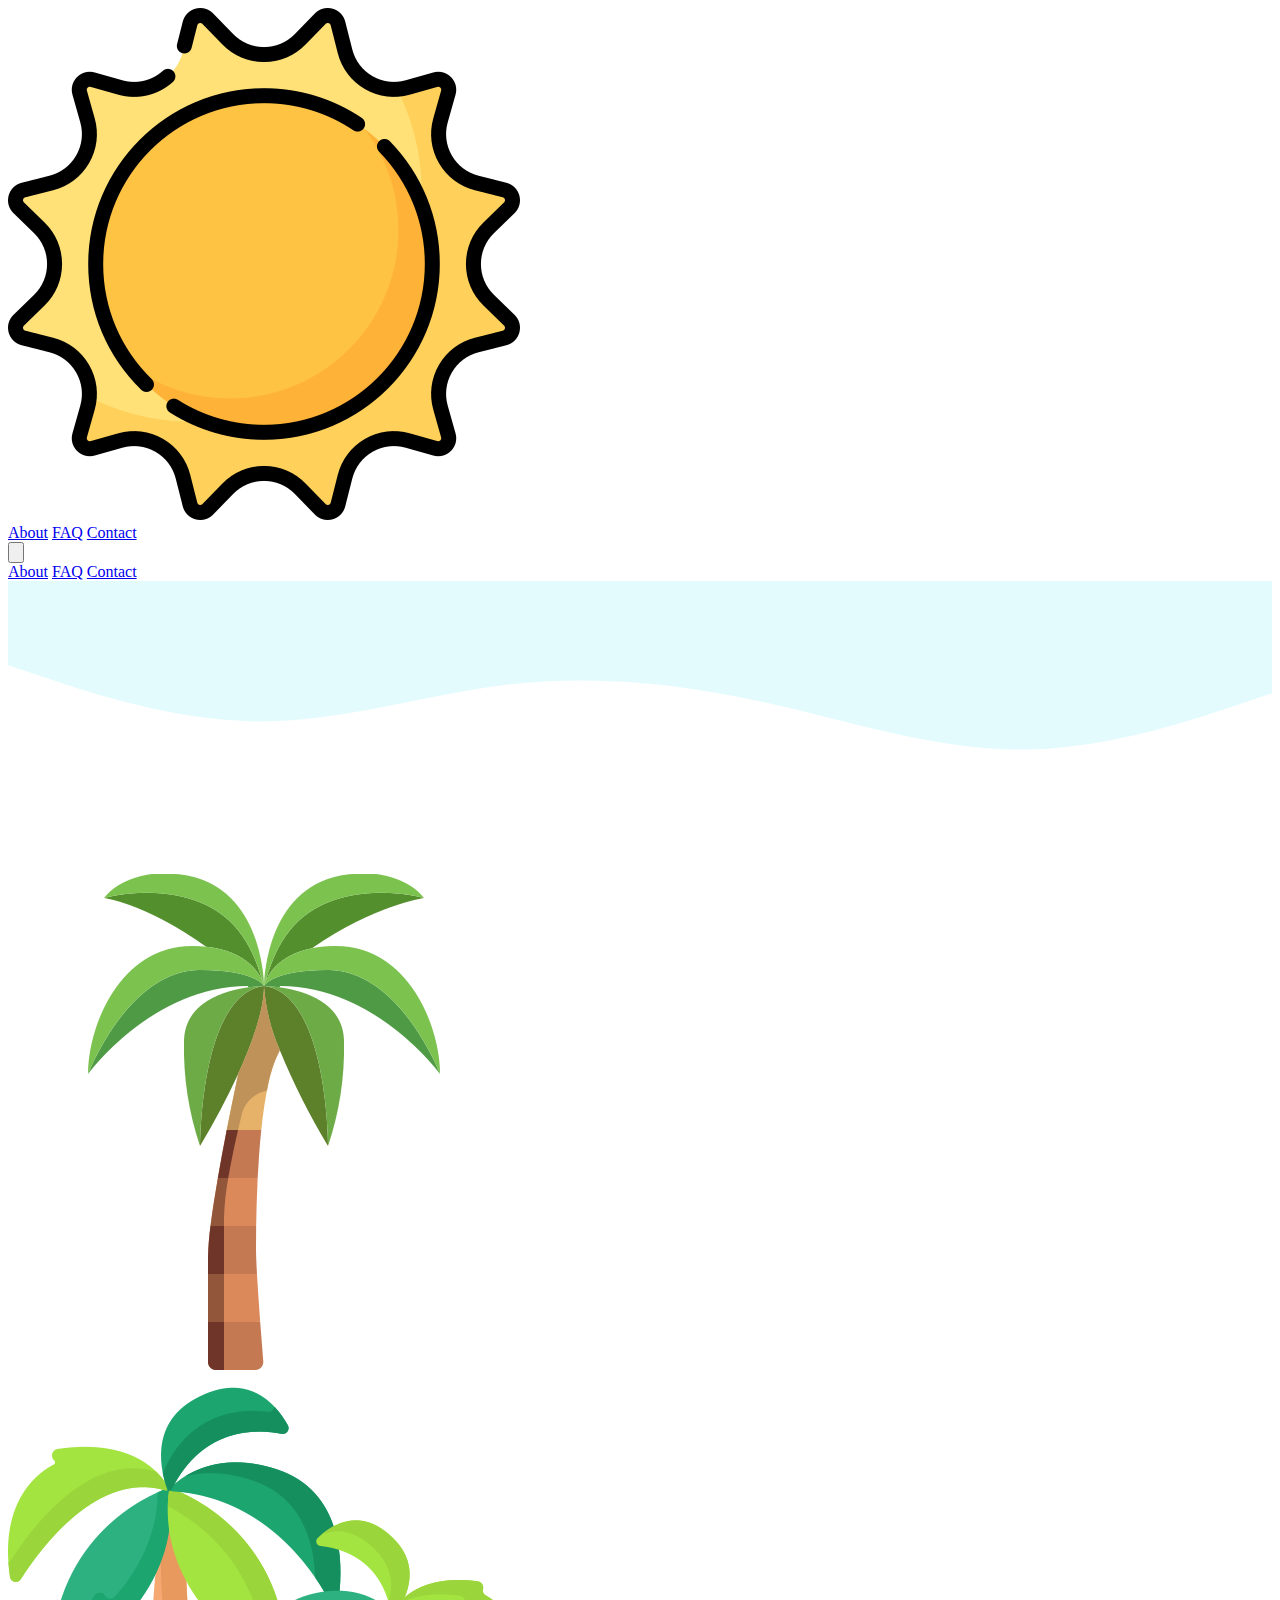
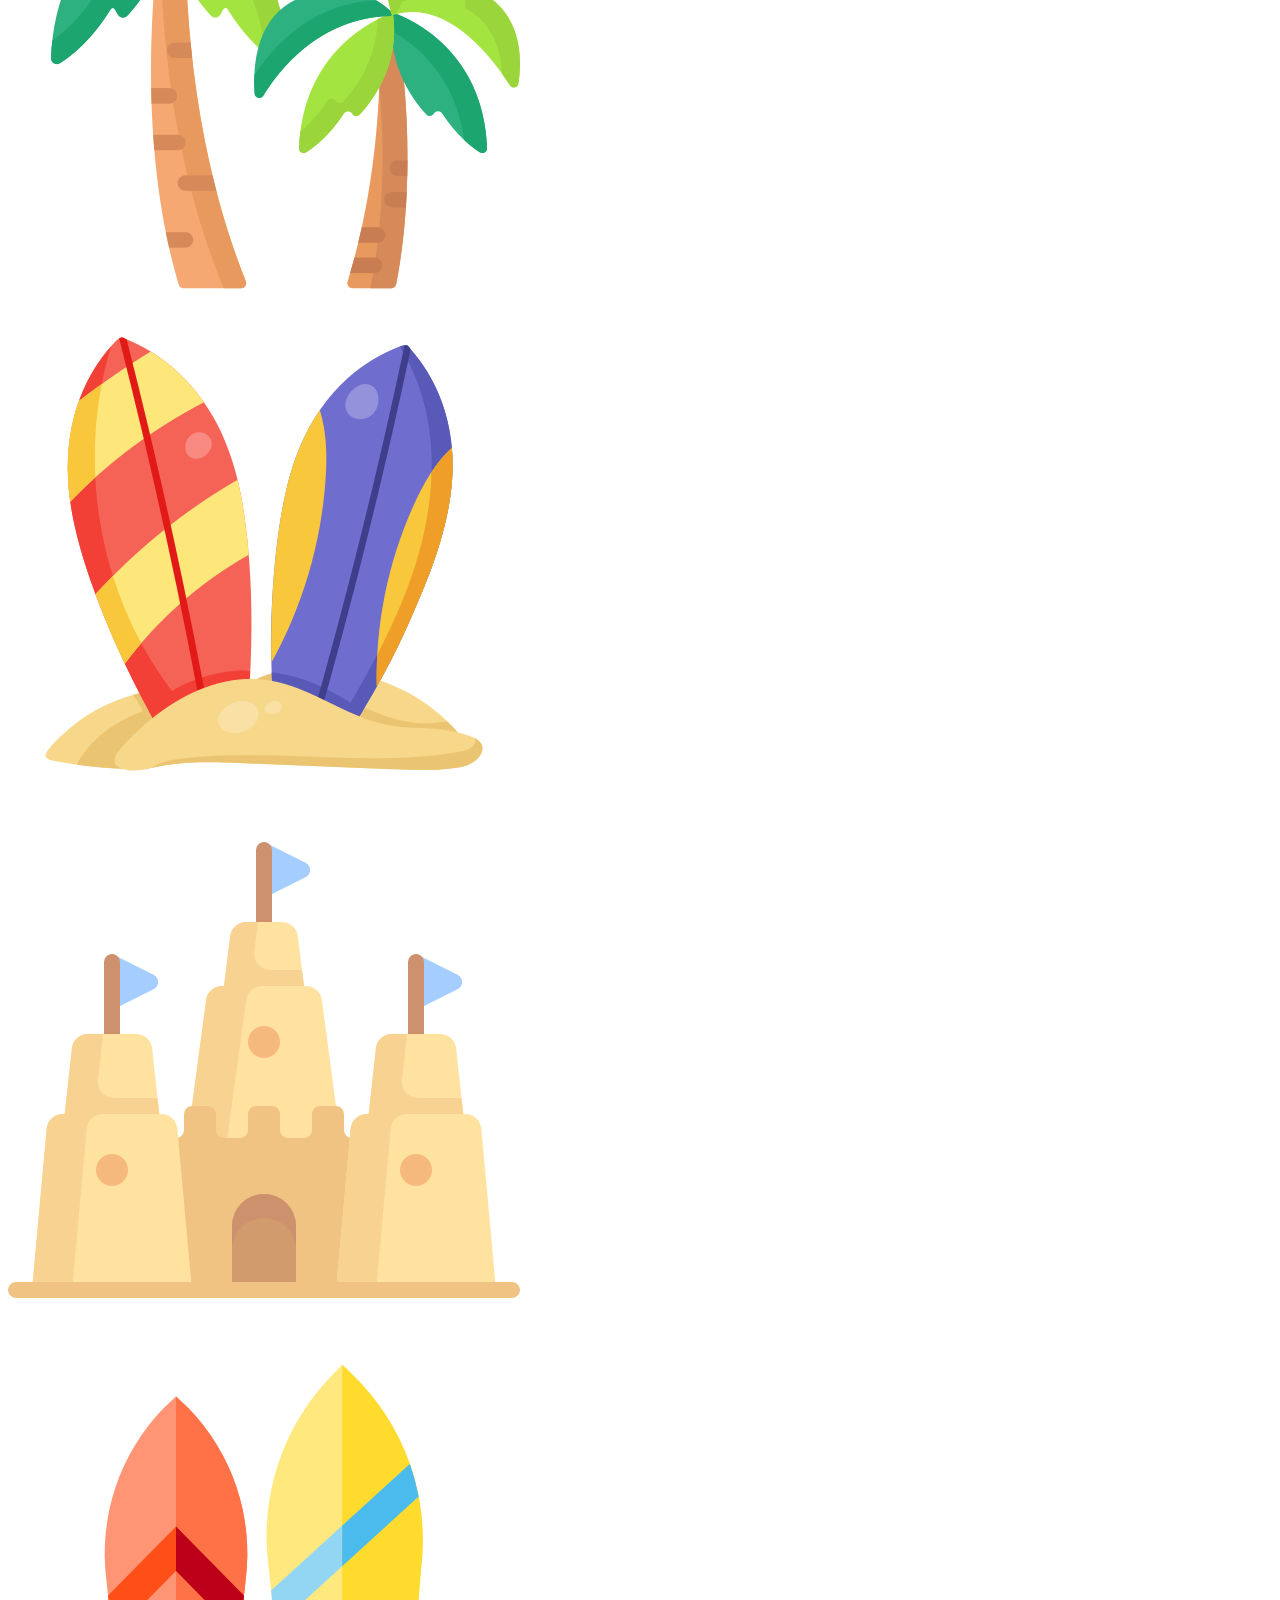
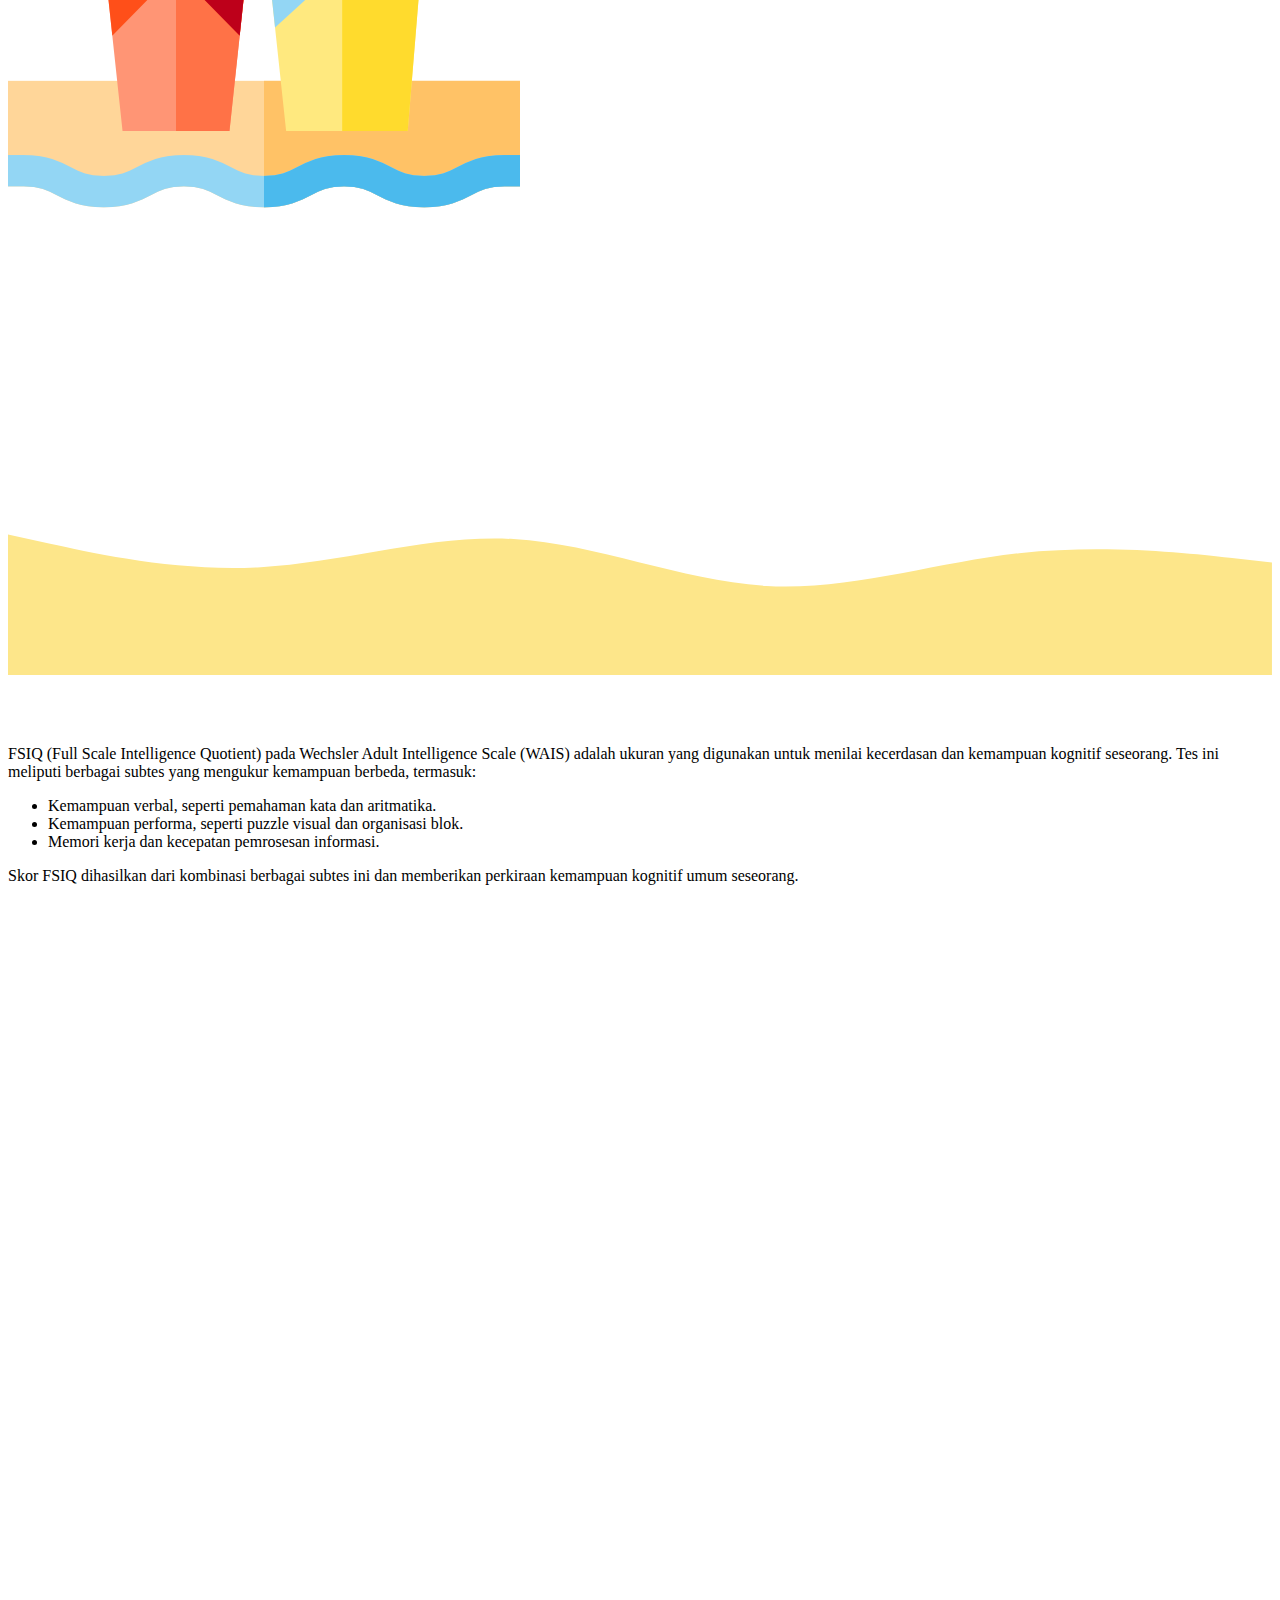
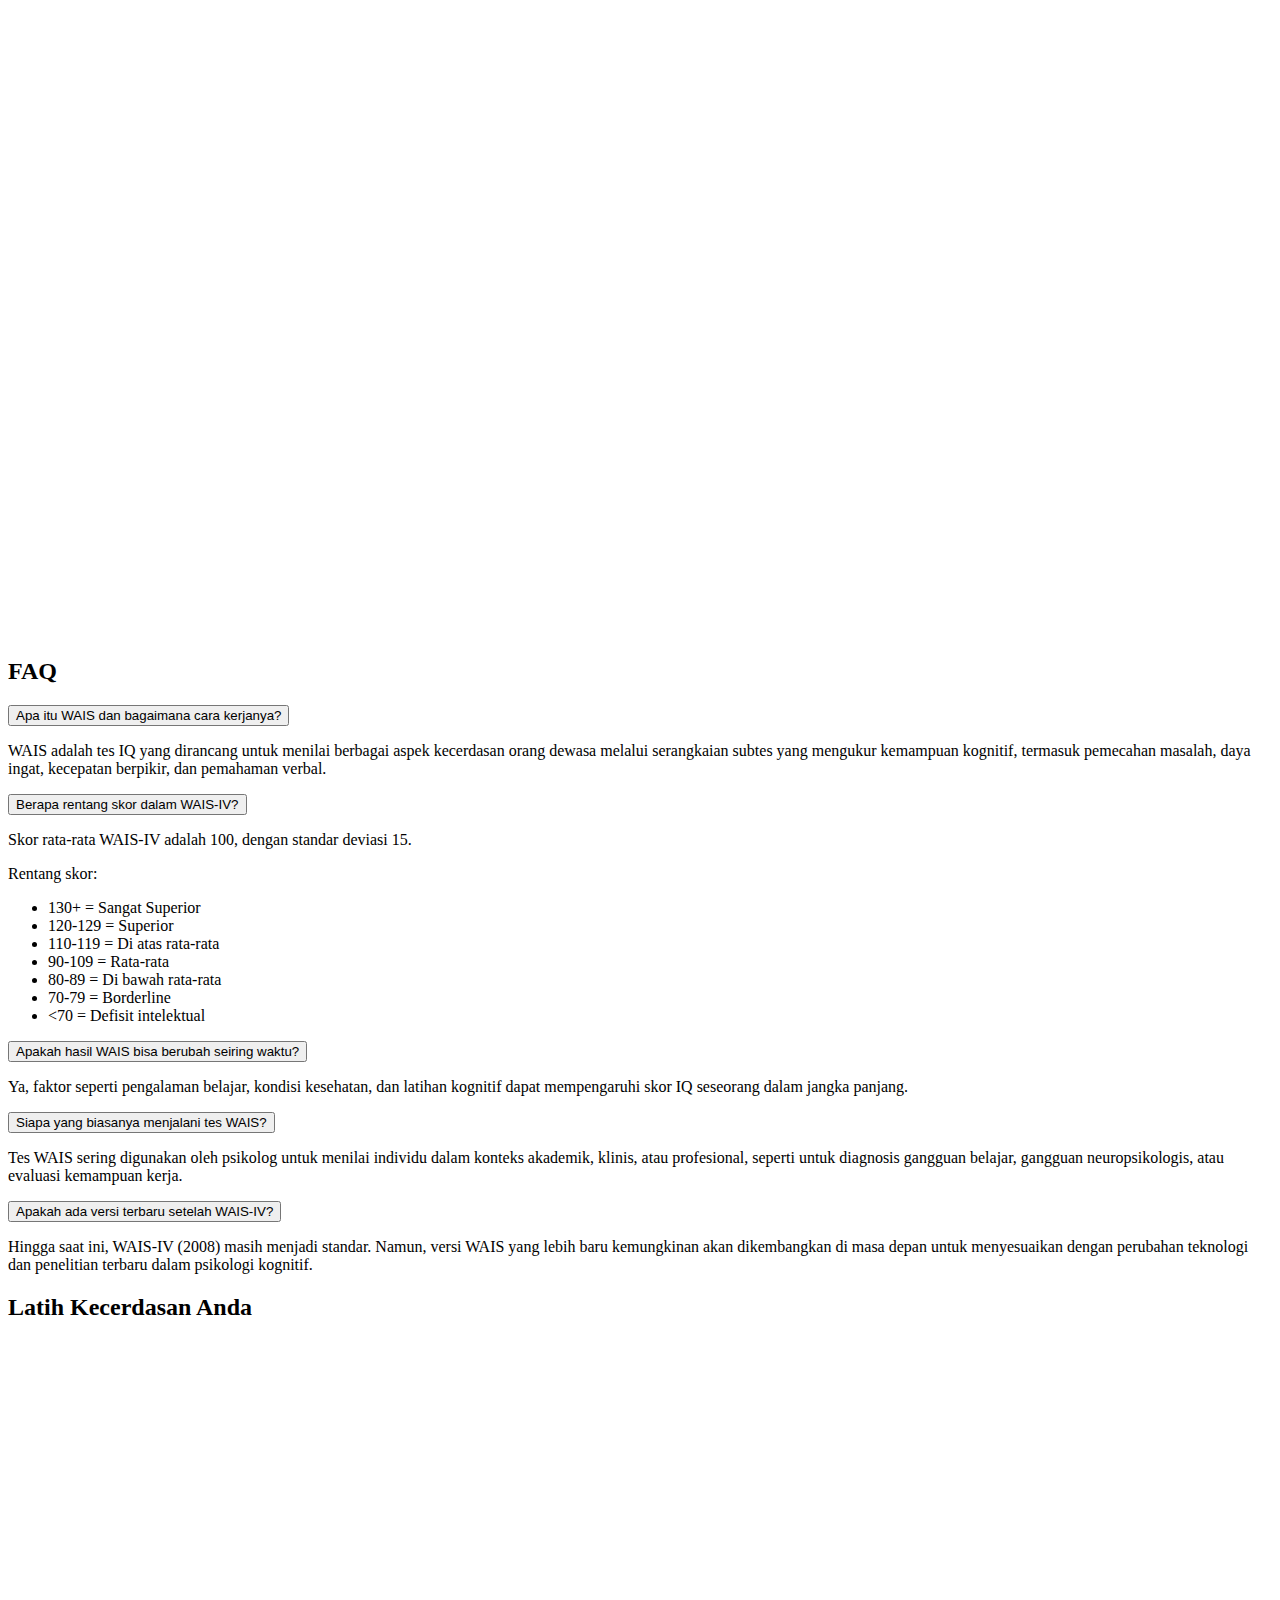
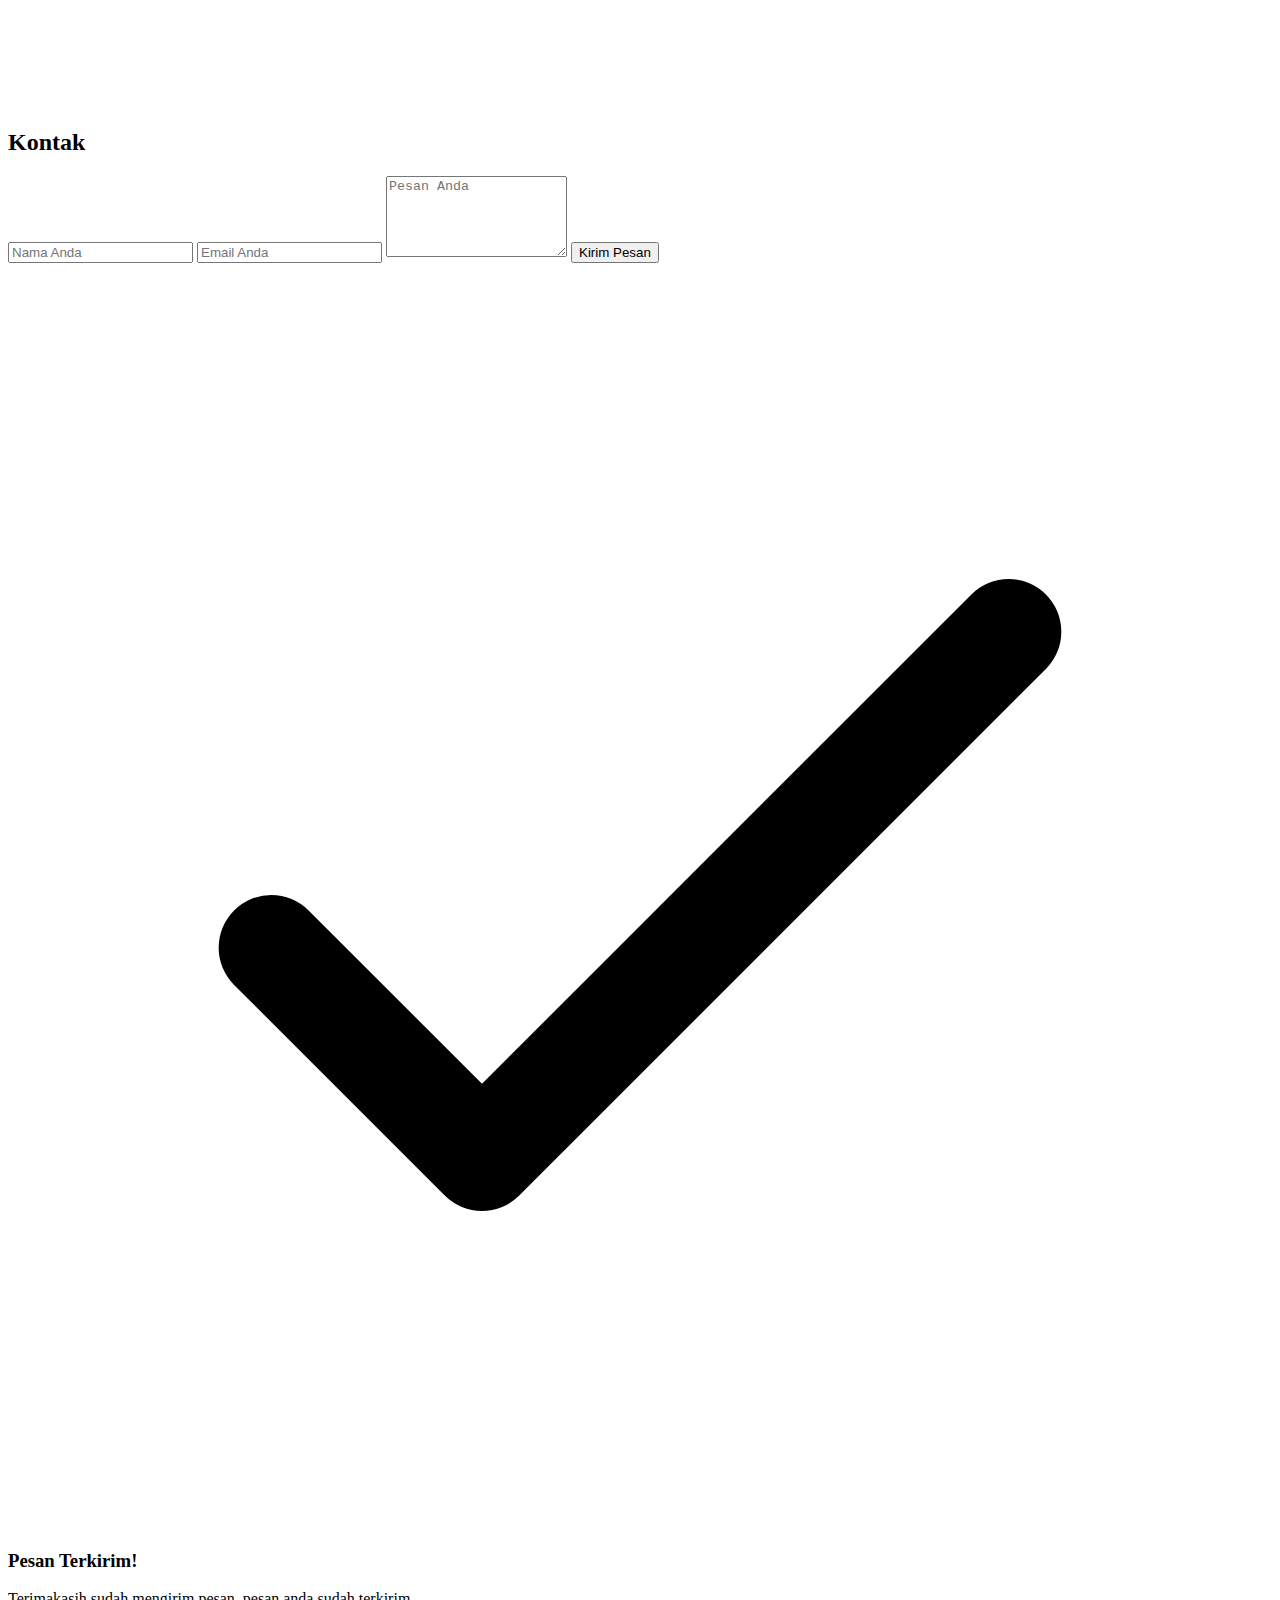
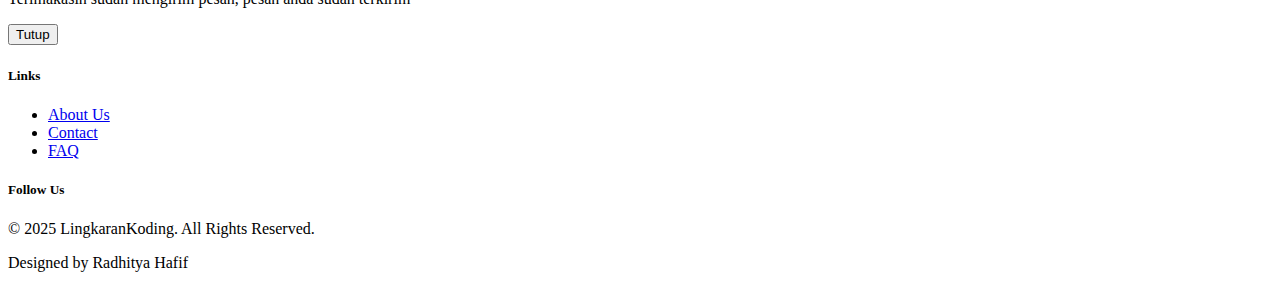
==== index.html @ fd0d2298 "Update index.html" ====
<!DOCTYPE html>
<html lang="id">
<head>
    <meta charset="UTF-8">
    <meta name="viewport" content="width=device-width, initial-scale=1.0">
    <title>Wechsler Adult Intelligence</title>
    <script src="https://cdn.tailwindcss.com"></script>
    <link href="https://unpkg.com/aos@2.3.1/dist/aos.css" rel="stylesheet">

    <style>
        .wave-bg {
            background-image: url("data:image/svg+xml,%3Csvg xmlns='http://www.w3.org/2000/svg' viewBox='0 0 1440 320'%3E%3Cpath fill='%230099ff' fill-opacity='1' d='M0,128L48,144C96,160,192,192,288,192C384,192,480,160,576,149.3C672,139,768,149,864,170.7C960,192,1056,224,1152,224C1248,224,1344,192,1392,176L1440,160L1440,0L1392,0C1344,0,1248,0,1152,0C1056,0,960,0,864,0C768,0,672,0,576,0C480,0,384,0,288,0C192,0,96,0,48,0L0,0Z'%3E%3C/path%3E%3C/svg%3E");
            background-size: cover;
            background-position: center;
            background-repeat: no-repeat;
        }
    </style>
    <style>
        .brain-animation {
            animation: float 6s ease-in-out infinite;
            transform-style: preserve-3d;
        }
    
        @keyframes float {
            0% {
                transform: translateY(0px) rotate(0deg);
            }
            50% {
                transform: translateY(-20px) rotate(10deg);
            }
            100% {
                transform: translateY(0px) rotate(0deg);
            }
        }
    </style>
    <style>
        .filter-red {
            filter: invert(27%) sepia(51%) saturate(2878%) hue-rotate(346deg) brightness(104%) contrast(97%);
        }
    </style>
    <style>
        .header-interactive {
            transition: all 0.5s ease;
            background-size: 200% 200%;
            animation: gradientMove 15s ease infinite;
        }
    
        @keyframes gradientMove {
            0% { background-position: 0% 50% }
            50% { background-position: 100% 50% }
            100% { background-position: 0% 50% }
        }
    
        .wave-animate {
            animation: waveFloat 3s ease-in-out infinite;
        }
    
        @keyframes waveFloat {
            0% { transform: translateY(0px) }
            50% { transform: translateY(-10px) }
            100% { transform: translateY(0px) }
        }
    
        .brain-hover {
            transition: all 0.3s ease;
        }
    
        .brain-hover:hover {
            transform: rotate(10deg) scale(1.1);
            filter: drop-shadow(0 0 10px rgba(255,255,255,0.5));
        }
    
        .interactive-content {
            transition: all 0.3s ease;
        }
    
        .interactive-content:hover {
            transform: translateY(-5px);
        }
    
        .mouse-parallax {
            transition: all 0.1s ease;
        }
    
        .interactive-title {
            transition: transform 0.3s ease;
            cursor: pointer;
        }
        
        .interactive-title:hover {
            color: inherit; /* Prevent the color change on hover */
        }
    
        .subtitle-animation {
            display: inline-block;
            position: relative;
            cursor: pointer;
        }
    
        .subtitle-animation::after {
            content: '';
            position: absolute;
            width: 100%;
            height: 2px;
            bottom: -4px;
            left: 0;
            background: linear-gradient(90deg, #60a5fa, #34d399);
            transform: scaleX(0);
            transform-origin: bottom right;
            transition: transform 0.3s ease;
        }
    
        .subtitle-animation:hover::after {
            transform: scaleX(1);
            transform-origin: bottom left;
        }
    
        .pulse {
            animation: pulse 2s infinite;
        }
    
        @keyframes pulse {
            0% { transform: scale(1); }
            50% { transform: scale(1.05); }
            100% { transform: scale(1); }
        }
    
        .filter-red {
            filter: invert(27%) sepia(51%) saturate(2878%) hue-rotate(346deg) brightness(104%) contrast(97%);
        }
    </style>
    <style>
        /* Add animation for palm trees */
        .absolute img {
            transition: transform 2s ease-in-out;
        }
        
        .absolute img:hover {
            transform: rotate(5deg);
        }
    
        /* Make tents bounce slightly */
        @keyframes tentBounce {
            0%, 100% { transform: translateY(0); }
            50% { transform: translateY(-5px); }
        }
    
        .absolute img[alt="Beach Tent"] {
            animation: tentBounce 3s ease-in-out infinite;
        }
    </style>
    
    
</head>
<body class="bg-cyan-50 max-w-screen">
    <!-- Navbar -->
    <nav class="fixed w-screen z-50">
    <div class="backdrop-blur-md bg-white/30 border-b border-white/10 shadow-lg">
        <div class="container mx-auto px-4">
            <div class="flex items-center justify-between h-16">
                <!-- Logo -->
                <div class="flex items-center">
                    <a href="#" class="flex items-center">
                        <img src="assets/images/sun.png" alt="FSIQ Logo" class="w-10 h-10 filter brightness-110">
                    </a>
                </div>                
                
                
                <!-- Center Menu -->
                <div class="hidden md:flex flex-1 justify-center">
                    <div class="flex items-center space-x-8">
                        <a href="#about" class="text-white hover:text-cyan-200 transition-colors duration-300">About</a>
                        <a href="#faq" class="text-white hover:text-cyan-200 transition-colors duration-300">FAQ</a>
                        <a href="#contact" class="text-white hover:text-cyan-200 transition-colors duration-300">Contact</a>
                    </div>
                </div>

                <!-- Mobile Menu Button -->
                <div class="md:hidden">
                    <button type="button" class="text-white hover:text-cyan-200" id="mobile-menu-button">
                        <svg class="h-6 w-6" fill="none" viewBox="0 0 24 24" stroke="currentColor">
                            <path stroke-linecap="round" stroke-linejoin="round" stroke-width="2" d="M4 6h16M4 12h16M4 18h16" />
                        </svg>
                    </button>
                </div>
            </div>
        </div>
        <!-- Mobile Menu -->
        <div class="hidden md:hidden" id="mobile-menu">
            <div class="px-2 pt-2 pb-3 space-y-1 backdrop-blur-md bg-white/30">
                <a href="#about" class="block px-3 py-2 text-white hover:text-cyan-200">About</a>
                <a href="#faq" class="block px-3 py-2 text-white hover:text-cyan-200">FAQ</a>
                <a href="#contact" class="block px-3 py-2 text-white hover:text-cyan-200">Contact</a>
                
            </div>
        </div>
    </div>
</nav>


    <!-- Hero Section -->
    <header class="header-interactive bg-gradient-to-b from-sky-400 via-blue-500 to-blue-600 text-white py-20 relative overflow-hidden">
        <!-- Top Wave -->
        <div class="absolute inset-0 z-0 wave-animate">
            <svg xmlns="http://www.w3.org/2000/svg" viewBox="0 0 1440 320" class="absolute top-0">
                <path fill="rgba(165, 243, 252, 0.3)" d="M0,96L48,112C96,128,192,160,288,160C384,160,480,128,576,117.3C672,107,768,117,864,138.7C960,160,1056,192,1152,192C1248,192,1344,160,1392,144L1440,128L1440,0L1392,0C1344,0,1248,0,1152,0C1056,0,960,0,864,0C768,0,672,0,576,0C480,0,384,0,288,0C192,0,96,0,48,0L0,0Z"></path>
            </svg>
        </div>
    
        <!-- Palm Trees Left -->
        <div class="absolute left-0 bottom-0 z-10 transform -scale-x-100">
            <img src="assets/images/coconut-tree.png" alt="Palm Tree" class="w-16 h-16 md:w-24 md:h-24 lg:w-32 lg:h-32 opacity-80">
        </div>

        <!-- Palm Trees Right -->
        <div class="absolute right-0 bottom-0 z-10">
            <img src="assets/images/palm-tree.png" alt="Palm Tree" class="w-16 h-16 md:w-24 md:h-24 lg:w-32 lg:h-32 opacity-80">
        </div>

        <!-- Beach Tent Left -->
        <div class="absolute left-10 md:left-20 lg:left-40 bottom-8 z-10">
            <img src="assets/images/surf-board.png" alt="Beach Tent" class="w-12 h-12 md:w-16 md:h-16 lg:w-24 lg:h-24 opacity-80">
        </div>

        <!-- Center Image -->
        <div class="absolute left-1/2 bottom-8 z-10 transform -translate-x-1/2">
            <img src="assets/images/sand.png" alt="Beach Chair" class="w-12 h-12 md:w-16 md:h-16 lg:w-24 lg:h-24 opacity-80">
        </div>

        <!-- Beach Tent Right -->
        <div class="absolute right-10 md:right-20 lg:right-40 bottom-8 z-10">
            <img src="assets/images/surfboard.png" alt="Beach Tent" class="w-12 h-12 md:w-16 md:h-16 lg:w-24 lg:h-24 opacity-80">
        </div>

    
        <div class="container mx-auto text-center relative z-10">
            <!-- Existing content -->
            <div class="flex flex-col items-center justify-center mt-8 mouse-parallax">
                <div class="brain-animation mb-4 brain-hover" data-aos="zoom-in">
                    <img src="https://cdn-icons-png.flaticon.com/512/2491/2491330.png" alt="Neuron Brain" class="w-32 h-32 mx-auto filter-red" />
                </div>
                <div class="text-center mb-16 interactive-content">
                    <h1 class="text-4xl font-bold mb-3 text-white drop-shadow-lg interactive-title pulse" data-aos="fade-down">
                        Skala Kecerdasan Wechsler Dewasa
                    </h1>
                    <p class="text-lg text-white drop-shadow-md subtitle-animation" data-aos="fade-up">
                        Temukan Kemampuan Kognitif Anda
                    </p>
                </div>
            </div>
        </div>
    
        <!-- Bottom Wave (Sand Color) -->
        <div class="absolute inset-0 z-0 wave-animate">
            <svg xmlns="http://www.w3.org/2000/svg" viewBox="0 0 1440 320" class="absolute bottom-0">
                <path fill="rgb(253, 230, 138)" d="M0,160L48,170.7C96,181,192,203,288,197.3C384,192,480,160,576,165.3C672,171,768,213,864,218.7C960,224,1056,192,1152,181.3C1248,171,1344,181,1392,186.7L1440,192L1440,320L1392,320C1344,320,1248,320,1152,320C1056,320,960,320,864,320C768,320,672,320,576,320C480,320,384,320,288,320C192,320,96,320,48,320L0,320Z"></path>
            </svg>
        </div>
    </header>
    
    
    
    <!-- About Section -->
    <!-- About Section -->
    <section id="about" class="bg-white py-16">
        <div class="container mx-auto px-4">
            <h2 class="text-3xl font-bold text-center mb-12" data-aos="fade-up">Tentang FSIQ</h2>
            <p class="text-lg text-gray-600">
                  FSIQ (Full Scale Intelligence Quotient) pada Wechsler Adult Intelligence Scale (WAIS) adalah ukuran yang digunakan untuk menilai kecerdasan dan kemampuan kognitif seseorang. Tes ini meliputi berbagai subtes yang mengukur kemampuan berbeda, termasuk:
                </p>
                <ul class="list-disc pl-5 mt-4 text-gray-600">
                  <li>Kemampuan verbal, seperti pemahaman kata dan aritmatika.</li>
                  <li>Kemampuan performa, seperti puzzle visual dan organisasi blok.</li>
                  <li>Memori kerja dan kecepatan pemrosesan informasi.</li>
                </ul>
                <p class="mt-4 text-gray-600">
                  Skor FSIQ dihasilkan dari kombinasi berbagai subtes ini dan memberikan perkiraan kemampuan kognitif umum seseorang.
                </p>
            <div class="flex flex-nowrap">
              <!-- About Image/Graphic -->
              <div class="w-1/2" data-aos="fade-right" data-aos-delay="300">
                <img src="assets/images/iq.png" alt="Tentang FSIQ" class="rounded-lg shadow-lg">
                  
              </div>
            
              <!-- About Text Content -->
              
                
              </div>
            </div>
            
      
          <!-- Timeline Section -->
          <div class="mt-12" data-aos="fade-up" data-aos-delay="600">
            <h3 class="text-2xl font-bold text-center mb-8">Timeline Perkembangan FSIQ</h3>
            <div class="flex flex-col md:flex-row md:justify-center">
              <div class="relative">
                <!-- Vertical line for the timeline -->
                <div class="hidden md:block absolute left-1/2 transform -translate-x-1/2 border border-cyan-600 h-full"></div>
      
                <!-- Timeline Item 1 -->
                <div class="mb-8 flex justify-between items-center w-full right-timeline" data-aos="fade-right" data-aos-delay="700">
                  <div class="order-1 w-5/12"></div>
                  <div class="z-20 p-4 bg-cyan-600 shadow-xl rounded-lg text-white w-5/12 ml-12">
                    <h4 class="mb-3 font-bold">1939 – Wechsler-Bellevue Intelligence Scale</h4>
                    <p class="text-sm leading-snug">Versi awal yang dikembangkan oleh David Wechsler untuk mengukur kecerdasan orang dewasa.</p>
                  </div>
                </div>
      
                <!-- Timeline Item 2 -->
                <div class="mb-8 flex justify-between flex-row-reverse items-center w-full left-timeline" data-aos="fade-left" data-aos-delay="800">
                  <div class="order-1 w-5/12"></div>
                  <div class="z-20 p-4 bg-blue-500 shadow-xl rounded-lg text-white w-5/12 mr-12">
                    <h4 class="mb-3 font-bold">1955 – WAIS (WAIS-I)</h4>
                    <p class="text-sm leading-snug">Versi pertama Wechsler Adult Intelligence Scale (WAIS) diterbitkan.</p>
                  </div>
                </div>

                <div class="mb-8 flex justify-between items-center w-full right-timeline" data-aos="fade-right" data-aos-delay="700">
                  <div class="order-1 w-5/12"></div>
                  <div class="z-20 p-4 bg-cyan-600 shadow-xl rounded-lg text-white w-5/12 ml-12">
                    <h4 class="mb-3 font-bold">1981 – WAIS-R (WAIS-Revised)</h4>
                    <p class="text-sm leading-snug">Revisi pertama WAIS, dengan perbaikan dalam metode pengukuran.</p>
                  </div>
                </div>

                <div class="mb-8 flex justify-between flex-row-reverse items-center w-full left-timeline" data-aos="fade-left" data-aos-delay="800">
                  <div class="order-1 w-5/12"></div>
                  <div class="z-20 p-4 bg-blue-500 shadow-xl rounded-lg text-white w-5/12 mr-12">
                    <h4 class="mb-3 font-bold">1997 – WAIS-III</h4>
                    <p class="text-sm leading-snug">Menambahkan lebih banyak subtes dan menyesuaikan skor berdasarkan faktor usia.</p>
                  </div>
                </div>

                <div class="mb-8 flex justify-between items-center w-full right-timeline" data-aos="fade-right" data-aos-delay="700">
                  <div class="order-1 w-5/12"></div>
                  <div class="z-20 p-4 bg-cyan-600 shadow-xl rounded-lg text-white w-5/12 ml-12">
                    <h4 class="mb-3 font-bold">2008 – WAIS-IV (versi terbaru)</h4>
                    <p class="text-sm leading-snug">Menghapus beberapa subtes dan memperkenalkan index scores, seperti WMI, PSI, FRI, VSI, dan GAI untuk memberikan pemahaman yang lebih luas tentang kecerdasan individu.</p>
                  </div>
                </div>
      
                <!-- Additional timeline items here... -->
              </div>
            </div>
          </div>
        </div>
      </section>

    
    
    
    
    

    <!-- FSIQ Components Section -->
    <section class="py-8 md:py-16">
      <div class="container mx-auto px-4">
        <div class="grid grid-cols-1 sm:grid-cols-2 md:grid-cols-3 lg:grid-cols-5 gap-4 md:gap-8">
          <!-- Card 1 -->
          <div class="bg-white rounded-lg shadow-lg p-4 md:p-6" data-aos="flip-left">
            <h3 class="text-xl md:text-2xl font-bold text-cyan-600 mb-2 md:mb-4">Working Memory Index (WMI)</h3>
            <p class="text-sm md:text-base mb-2 md:mb-4">Mengukur kemampuan seseorang dalam menyimpan dan memanipulasi informasi dalam waktu singkat. Contoh subtes: Digit Span, Arithmetic.</p>
          </div>
    
          <!-- Card 2 -->
          <div class="bg-white rounded-lg shadow-lg p-4 md:p-6" data-aos="flip-right">
            <h3 class="text-xl md:text-2xl font-bold text-cyan-600 mb-2 md:mb-4">General Ability Index (GAI)</h3>
            <p class="text-sm md:text-base mb-2 md:mb-4">Kombinasi dari VSI dan FRI, memberikan gambaran tentang kemampuan intelektual utama tanpa mempertimbangkan WMI dan PSI.</p>
          </div>
    
          <!-- Card 3 -->
          <div class="bg-white rounded-lg shadow-lg p-4 md:p-6" data-aos="zoom-in">
            <h3 class="text-xl md:text-2xl font-bold text-cyan-600 mb-2 md:mb-4">Fluid Reasoning Index (FRI)</h3>
            <p class="text-sm md:text-base mb-2 md:mb-4">Mengukur kemampuan berpikir logis, memecahkan masalah, dan mengenali pola hubungan antara konsep yang kompleks. Contoh subtes: Matrix Reasoning, Figure Weights.</p>
          </div>
    
          <!-- Card 4 -->
          <div class="bg-white rounded-lg shadow-lg p-4 md:p-6" data-aos="fade-up-right">
            <h3 class="text-xl md:text-2xl font-bold text-cyan-600 mb-2 md:mb-4">Visual-Spatial Index (VSI)</h3>
            <p class="text-sm md:text-base mb-2 md:mb-4">Mengukur kemampuan dalam memahami hubungan spasial dan memanipulasi bentuk visual. Contoh subtes: Block Design, Visual Puzzles.</p>
          </div>
    
          <!-- Card 5 -->
          <div class="bg-white rounded-lg shadow-lg p-4 md:p-6" data-aos="fade-up-left">
            <h3 class="text-xl md:text-2xl font-bold text-cyan-600 mb-2 md:mb-4">Processing Speed Index (PSI)</h3>
            <p class="text-sm md:text-base mb-2 md:mb-4">Mengukur seberapa cepat seseorang dapat memproses informasi sederhana dan melakukan tugas kognitif secara efisien. Contoh subtes: Symbol Search, Coding.</p>
          </div>
        </div>
      </div>
    </section>
    

      <section id="faq" class="bg-cyan-100 py-16">
        <div class="container mx-auto px-4">
          <h2 class="text-3xl font-bold text-center mb-12">FAQ</h2>
          <div class="sm:mx-0 lg:mx-8" id="accordion">
            <!-- FAQ Item -->
            <div class="mb-1 border border-gray-300 rounded lg:mt-2 max-sm:mt-2 md:m-4 max-sm:p-1 max-sm:mx-1">
              <button class="w-full text-left bg-white p-2 rounded flex justify-between items-center font-semibold" onclick="toggleDropdown('dropdown1', this)">
                Apa itu WAIS dan bagaimana cara kerjanya?
                <i id="icon2" class="fas fa-chevron-down ml-2 text-sm mt-1.5 transition-transform duration-300"></i>
              </button>
              <div id="dropdown1" class="hidden p-2 bg-white transition-all duration-300 ease-in-out max-h-0 overflow-hidden">
                <p class="text-gray-700 block text-sm" role="menuitem">
                  WAIS adalah tes IQ yang dirancang untuk menilai berbagai aspek kecerdasan orang dewasa melalui serangkaian subtes yang mengukur kemampuan kognitif, termasuk pemecahan masalah, daya ingat, kecepatan berpikir, dan pemahaman verbal.
                </p>
              </div>
            </div>
            <!-- ... other FAQ items ... -->
            <div class="mb-1 border border-gray-300 rounded lg:mt-2 max-sm:mt-2 md:m-4 max-sm:p-1 max-sm:mx-1">
              <button class="w-full text-left bg-white p-2 rounded flex justify-between items-center font-semibold" onclick="toggleDropdown('dropdown2', this)">
                Berapa rentang skor dalam WAIS-IV?
                <i id="icon2" class="fas fa-chevron-down ml-2 text-sm mt-1.5 transition-transform duration-300"></i>
              </button>
              <div id="dropdown2" class="hidden p-2 bg-white transition-all duration-300 ease-in-out max-h-0 overflow-hidden">
                <p class="text-gray-700 block text-sm" role="menuitem">
                  <p>Skor rata-rata WAIS-IV adalah 100, dengan standar deviasi 15.</p>
                  <p>Rentang skor:</p>
                  <ul>
                      <li>130+ = Sangat Superior</li>
                      <li>120-129 = Superior</li>
                      <li>110-119 = Di atas rata-rata</li>
                      <li>90-109 = Rata-rata</li>
                      <li>80-89 = Di bawah rata-rata</li>
                      <li>70-79 = Borderline</li>
                      <li>&lt;70 = Defisit intelektual</li>
                  </ul>
                </p>
              </div>
            </div>
            <div class="mb-1 border border-gray-300 rounded lg:mt-2 max-sm:mt-2 md:m-4 max-sm:p-1 max-sm:mx-1">
              <button class="w-full text-left bg-white p-2 rounded flex justify-between items-center font-semibold" onclick="toggleDropdown('dropdown3', this)">
                Apakah hasil WAIS bisa berubah seiring waktu?
                <i id="icon2" class="fas fa-chevron-down ml-2 text-sm mt-1.5 transition-transform duration-300"></i>
              </button>
              <div id="dropdown3" class="hidden p-2 bg-white transition-all duration-300 ease-in-out max-h-0 overflow-hidden">
                <p class="text-gray-700 block text-sm" role="menuitem">
                  Ya, faktor seperti pengalaman belajar, kondisi kesehatan, dan latihan kognitif dapat mempengaruhi skor IQ seseorang dalam jangka panjang.
                </p>
              </div>
            </div>
            <div class="mb-1 border border-gray-300 rounded lg:mt-2 max-sm:mt-2 md:m-4 max-sm:p-1 max-sm:mx-1">
              <button class="w-full text-left bg-white p-2 rounded flex justify-between items-center font-semibold" onclick="toggleDropdown('dropdown4', this)">
                Siapa yang biasanya menjalani tes WAIS?
                <i id="icon2" class="fas fa-chevron-down ml-2 text-sm mt-1.5 transition-transform duration-300"></i>
              </button>
              <div id="dropdown4" class="hidden p-2 bg-white transition-all duration-300 ease-in-out max-h-0 overflow-hidden">
                <p class="text-gray-700 block text-sm" role="menuitem">
                  Tes WAIS sering digunakan oleh psikolog untuk menilai individu dalam konteks akademik, klinis, atau profesional, seperti untuk diagnosis gangguan belajar, gangguan neuropsikologis, atau evaluasi kemampuan kerja.
                </p>
              </div>
            </div>
            <div class="mb-1 border border-gray-300 rounded lg:mt-2 max-sm:mt-2 md:m-4 max-sm:p-1 max-sm:mx-1">
              <button class="w-full text-left bg-white p-2 rounded flex justify-between items-center font-semibold" onclick="toggleDropdown('dropdown5', this)">
                Apakah ada versi terbaru setelah WAIS-IV?
                <i id="icon2" class="fas fa-chevron-down ml-2 text-sm mt-1.5 transition-transform duration-300"></i>
              </button>
              <div id="dropdown5" class="hidden p-2 bg-white transition-all duration-300 ease-in-out max-h-0 overflow-hidden">
                <p class="text-gray-700 block text-sm" role="menuitem">
                  Hingga saat ini, WAIS-IV (2008) masih menjadi standar. Namun, versi WAIS yang lebih baru kemungkinan akan dikembangkan di masa depan untuk menyesuaikan dengan perubahan teknologi dan penelitian terbaru dalam psikologi kognitif.
                </p>
              </div>
            </div>
          </div>
        </div>
      </section>

    <!-- Games Section -->
    <section class="bg-cyan-100 py-16">
        <div class="container mx-auto px-4">
            <h2 class="text-3xl font-bold text-center mb-12">Latih Kecerdasan Anda</h2>
            <div class="grid md:grid-cols-3 lg:grid-cols-5 gap-6">
                <a href="memorycard.html" class="game-card bg-white rounded-lg shadow-lg p-6 hover:shadow-xl transition-all" data-aos="fade-up" data-aos-delay="100">
                    <img src="https://cdn-icons-png.flaticon.com/512/2214/2214764.png" alt="Permainan Kartu Memori" class="w-24 h-24 mx-auto mb-4">
                    <h3 class="text-xl font-bold text-cyan-600">Kartu Memori</h3>
                </a>
                
                <a href="quiz.html" class="game-card bg-white rounded-lg shadow-lg p-6 hover:shadow-xl transition-all" data-aos="fade-up" data-aos-delay="200">
                    <img src="https://cdn-icons-png.flaticon.com/512/5726/5726470.png" alt="Permainan Kuis" class="w-24 h-24 mx-auto mb-4">
                    <h3 class="text-xl font-bold text-cyan-600">Kuis</h3>
                </a>
                
                <a href="tictactoe.html" class="game-card bg-white rounded-lg shadow-lg p-6 hover:shadow-xl transition-all" data-aos="fade-up" data-aos-delay="300">
                    <img src="https://cdn-icons-png.flaticon.com/512/566/566294.png" alt="Tic Tac Toe" class="w-24 h-24 mx-auto mb-4">
                    <h3 class="text-xl font-bold text-cyan-600">Tic Tac Toe</h3>
                </a>
                
                <a href="towerblock.html" class="game-card bg-white rounded-lg shadow-lg p-6 hover:shadow-xl transition-all" data-aos="fade-up" data-aos-delay="400">
                    <img src="https://cdn-icons-png.flaticon.com/512/2942/2942076.png" alt="Tower Block" class="w-24 h-24 mx-auto mb-4">
                    <h3 class="text-xl font-bold text-cyan-600">Tower Block</h3>
                </a>
                
                <a href="typing.html" class="game-card bg-white rounded-lg shadow-lg p-6 hover:shadow-xl transition-all" data-aos="fade-up" data-aos-delay="500">
                    <img src="https://cdn-icons-png.flaticon.com/512/2535/2535557.png" alt="Tes Mengetik" class="w-24 h-24 mx-auto mb-4">
                    <h3 class="text-xl font-bold text-cyan-600">Tes Mengetik</h3>
                </a>
            </div>
        </div>
    </section>

    <!-- Contact Section -->
    <section id="contact" class="bg-white py-16">
      <div class="container mx-auto px-4">
          <h2 class="text-3xl font-bold text-center mb-12">Kontak</h2>
          <form action="#" method="POST" class="max-w-xl mx-auto">
              <input type="text" name="name" placeholder="Nama Anda" class="w-full bg-gray-100 p-4 rounded mb-4" required/>
              <input type="email" name="email" placeholder="Email Anda" class="w-full bg-gray-100 p-4 rounded mb-4" required/>
              <textarea name="message" rows="5" placeholder="Pesan Anda" class="w-full bg-gray-100 p-4 rounded mb-4" required></textarea>
              <button type="submit" class="w-full bg-cyan-500 text-white px-6 py-2 rounded hover:bg-cyan-600 transition duration-300 transform hover:scale-105">Kirim Pesan</button>
          </form>
      </div>
  </section>
  

    <div id="successModal" class="fixed inset-0 bg-black bg-opacity-50 hidden items-center justify-center z-50 transition-opacity duration-300">
      <div class="bg-white rounded-lg p-8 max-w-sm mx-4 transform transition-all duration-300 scale-0">
          <div class="text-center">
              <div class="mb-4">
                  <svg class="mx-auto h-12 w-12 text-green-500" fill="none" stroke="currentColor" viewBox="0 0 24 24">
                      <path stroke-linecap="round" stroke-linejoin="round" stroke-width="2" d="M5 13l4 4L19 7"></path>
                  </svg>
              </div>
              <h3 class="text-xl font-bold text-gray-900 mb-4">Pesan Terkirim!</h3>
              <p class="text-gray-600">Terimakasih sudah mengirim pesan, pesan anda sudah terkirim</p>
              <button onclick="closeModal()" class="mt-6 bg-cyan-500 text-white px-6 py-2 rounded hover:bg-cyan-600 transition duration-300 transform hover:scale-105 focus:outline-none focus:ring-2 focus:ring-cyan-500 focus:ring-opacity-50">
                  Tutup
              </button>
          </div>
      </div>
    </div>

    <footer class="bg-sky-600 text-white">
        <div class="container mx-auto px-4 py-8">
          <div class="sm:flex sm:flex-wrap sm:-mx-4 md:py-4">
            <!-- Footer Left Column for Links or Navigation -->
            <div class="px-4 sm:w-1/2 md:w-1/4 text-center md:text-left">
              <h5 class="text-xl font-bold mb-6">Links</h5>
              <ul class="list-none footer-links">
                <li class="mb-2">
                  <a href="#about" class="border-b border-transparent hover:border-white transition-colors duration-300">About Us</a>
                </li>
                <li class="mb-2">
                  <a href="#contact" class="border-b border-transparent hover:border-white transition-colors duration-300">Contact</a>
                </li>
                <li>
                  <a href="#faq" class="border-b border-transparent hover:border-white transition-colors duration-300">FAQ</a>
                </li>
              </ul>
            </div>
            <!-- ... Other columns ... -->
      
            <!-- Footer Right Column for Social Icons -->
            <div class="px-4 sm:w-1/2 md:w-1/4 mt-8 sm:mt-0 text-center">
              <h5 class="text-xl font-bold mb-6">Follow Us</h5>
              <div class="flex items-center justify-center">
                <a href="#" class="hover:text-sky-200 transition-colors duration-300 mr-6">
                  <i class="fab fa-facebook-f"></i>
                </a>
                <a href="#" class="hover:text-sky-200 transition-colors duration-300 mr-6">
                  <i class="fab fa-twitter"></i>
                </a>
                <a href="#" class="hover:text-sky-200 transition-colors duration-300 mr-6">
                  <i class="fab fa-instagram"></i>
                </a>
              </div>  
            </div>
          </div>
      
          <!-- Bottom Footer for Copy Rights -->
          <div class="pt-8 mt-8 text-center border-t border-sky-300">
            <p>© 2025 LingkaranKoding. All Rights Reserved.</p>
            <p class="text-sm mt-2">Designed by Radhitya Hafif</p>
          </div>
        </div>
      </footer>

    <script src="https://unpkg.com/aos@2.3.1/dist/aos.js"></script>
    <script src="https://cdnjs.cloudflare.com/ajax/libs/font-awesome/5.15.3/js/all.min.js" crossorigin="anonymous"></script>
    <script>
      document.querySelectorAll('a[href^="#"]').forEach(anchor => {
          anchor.addEventListener('click', function (e) {
              e.preventDefault();
              const targetId = this.getAttribute('href');
              const targetElement = document.querySelector(targetId);
              
              // Close mobile menu if open
              const mobileMenu = document.getElementById('mobile-menu');
              if (!mobileMenu.classList.contains('hidden')) {
                  mobileMenu.classList.add('hidden');
              }
      
              // Smooth scroll to target
              targetElement.scrollIntoView({
                  behavior: 'smooth',
                  block: 'start'
              });
          });
      });
      </script>
    <script>
      const contactForm = document.querySelector('form');
      const successModal = document.getElementById('successModal');
      const modalContent = successModal.querySelector('.bg-white');
      
      function showModal() {
          successModal.classList.remove('hidden');
          successModal.classList.add('flex');
          // Add small delay for the animation
          setTimeout(() => {
              modalContent.classList.remove('scale-0');
              modalContent.classList.add('scale-100');
          }, 10);
      }
      
      function closeModal() {
          modalContent.classList.remove('scale-100');
          modalContent.classList.add('scale-0');
          setTimeout(() => {
              successModal.classList.remove('flex');
              successModal.classList.add('hidden');
          }, 300);
      }
      
      contactForm.addEventListener('submit', function(e) {
          e.preventDefault();
          showModal();
          contactForm.reset();
      });
      
      // Close modal when clicking outside
      successModal.addEventListener('click', function(e) {
          if (e.target === successModal) {
              closeModal();
          }
      });
      
      // Close modal with Escape key
      document.addEventListener('keydown', function(e) {
          if (e.key === 'Escape' && !successModal.classList.contains('hidden')) {
              closeModal();
          }
      });
      </script>
    <script>
        function toggleDropdown(id, elem) {
          var content = document.getElementById(id);
          var icon = elem.querySelector('.fa-chevron-down, .fa-chevron-up');
      
          // Toggle hidden class on content
          content.classList.toggle('hidden');
      
          // Toggle icon direction
          icon.classList.toggle('fa-chevron-down');
          icon.classList.toggle('fa-chevron-up');
      
          // Expand or collapse the content
          if (content.classList.contains('hidden')) {
            content.style.maxHeight = null;
          } else {
            content.style.maxHeight = content.scrollHeight + "px";
          }
        }
      </script>
    <!-- Add this script before closing body tag -->
    <script>
        document.addEventListener('mousemove', (e) => {
            const mouseX = e.clientX / window.innerWidth - 0.5;
            const mouseY = e.clientY / window.innerHeight - 0.5;
            
            document.querySelector('.mouse-parallax').style.transform = 
                `translateX(${mouseX * 20}px) translateY(${mouseY * 20}px)`;
        });
    </script>
<script>
    AOS.init({
        duration: 1000,
        once: true
    });

    // Mobile menu toggle
    const mobileMenuButton = document.getElementById('mobile-menu-button');
    const mobileMenu = document.getElementById('mobile-menu');
    const navbar = document.querySelector('nav');
    const navLinks = document.querySelectorAll('nav a');

    mobileMenuButton.addEventListener('click', () => {
        mobileMenu.classList.toggle('hidden');
    });

    // Change navbar text color on scroll
    window.addEventListener('scroll', () => {
    if (window.scrollY > 0) {
        navbar.classList.add('scrolled');
        navLinks.forEach(link => {
            link.classList.remove('text-white');
            link.classList.add('text-black');
        });
    } else {
        navbar.classList.remove('scrolled');
        navLinks.forEach(link => {
            link.classList.remove('text-black');
            link.classList.add('text-white');
        });
    }
    });

</script>

</body>
</html>
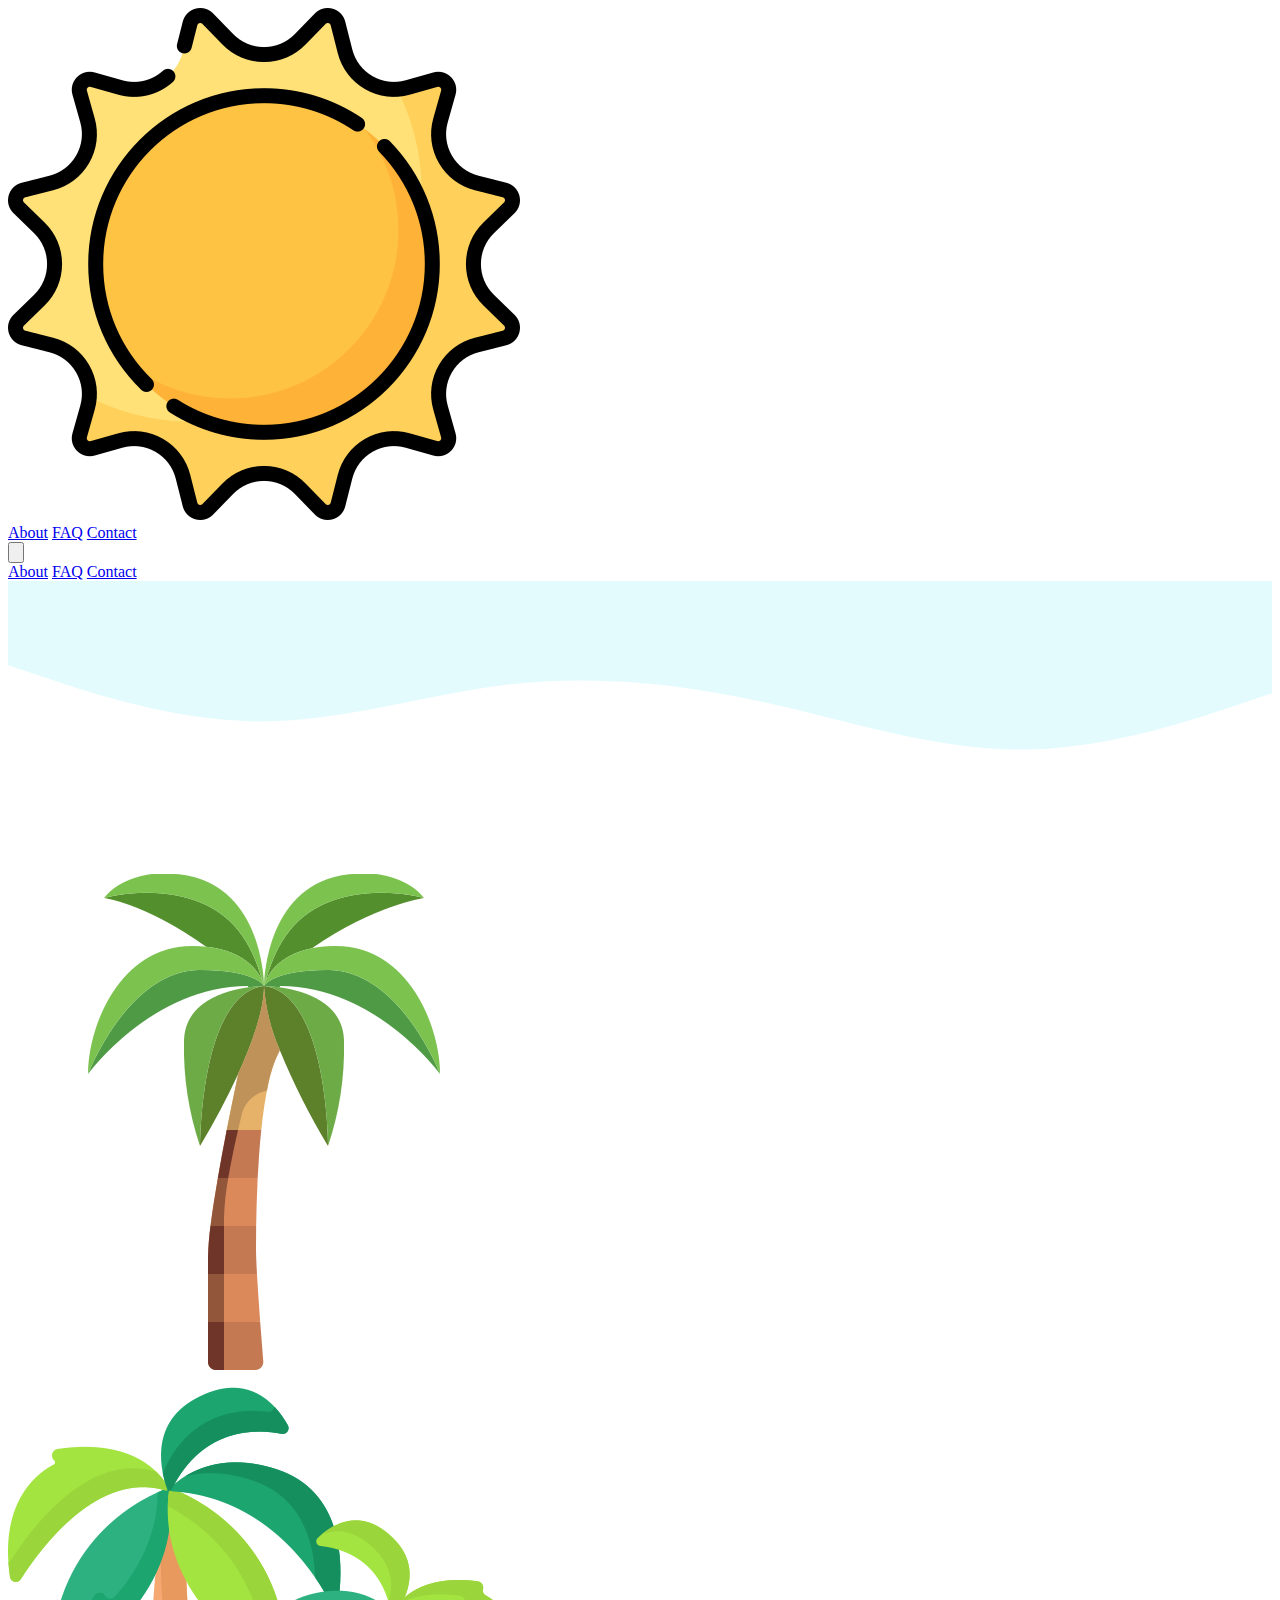
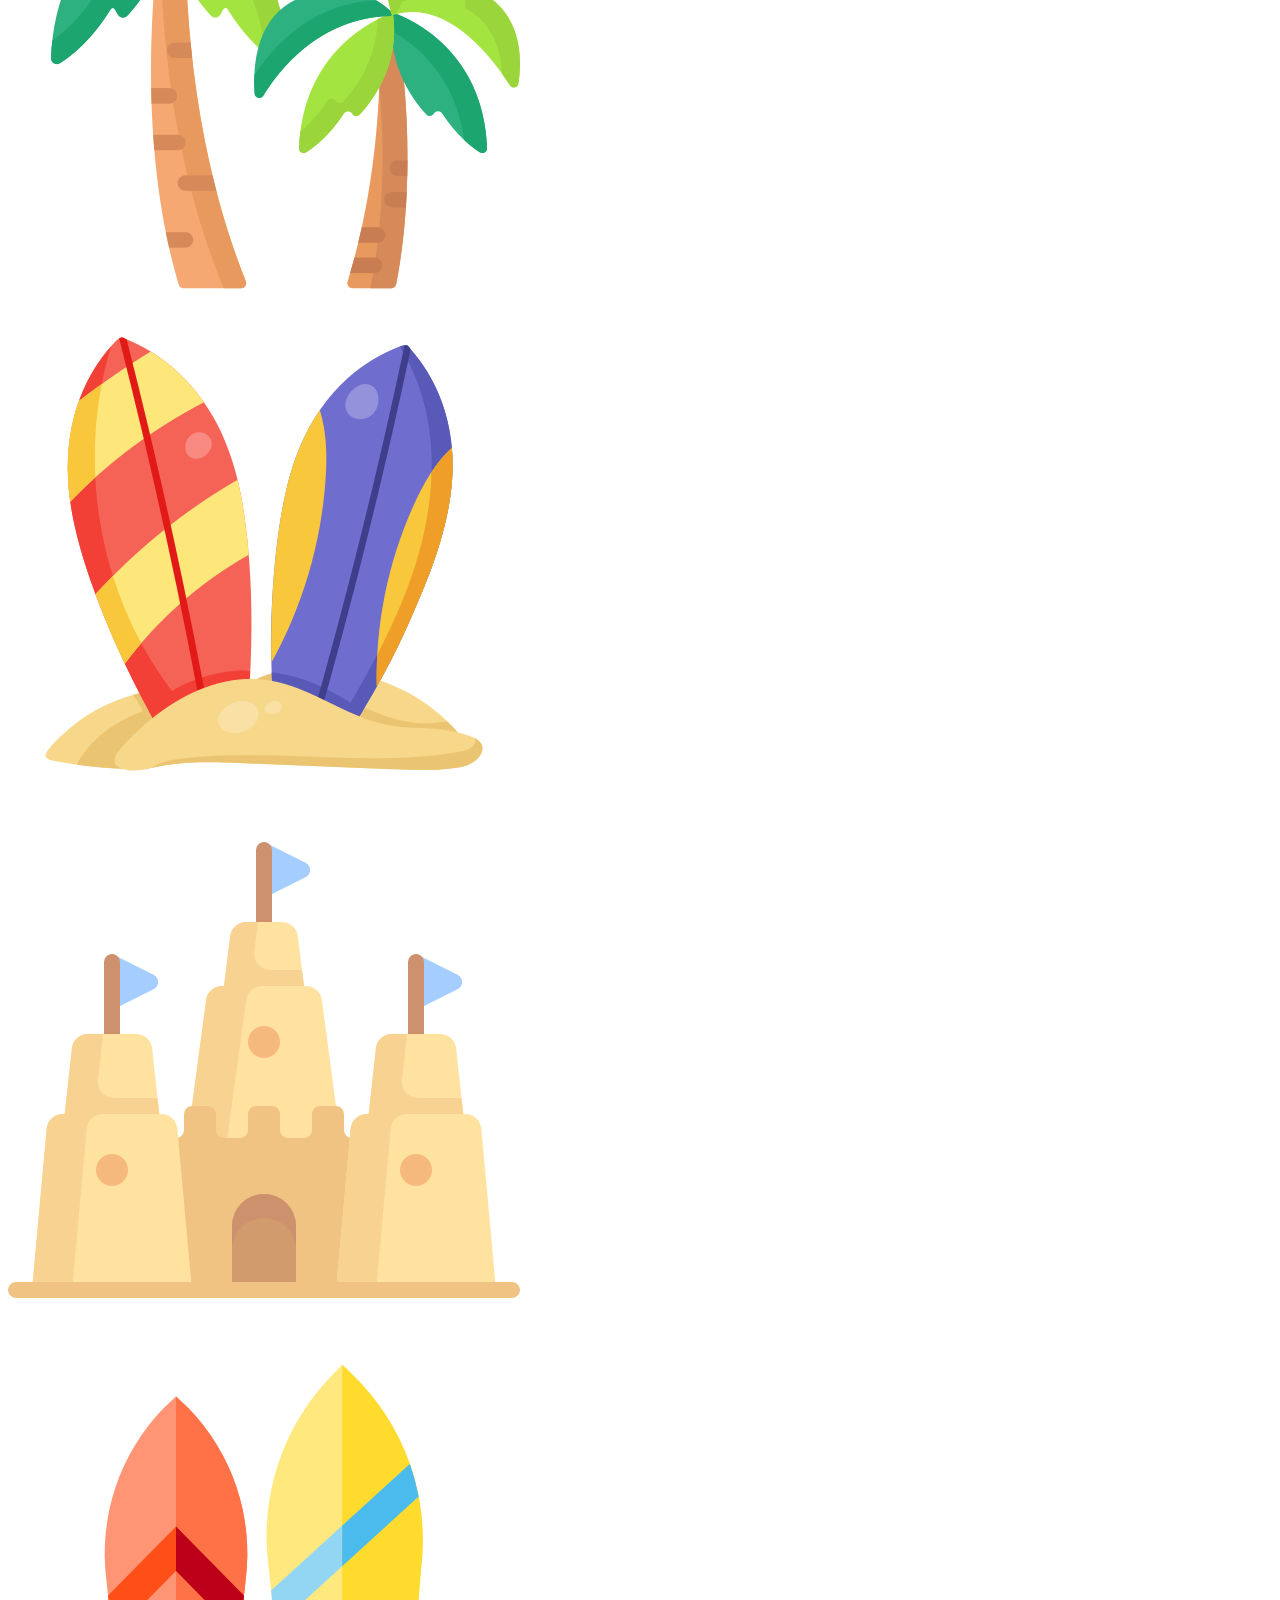
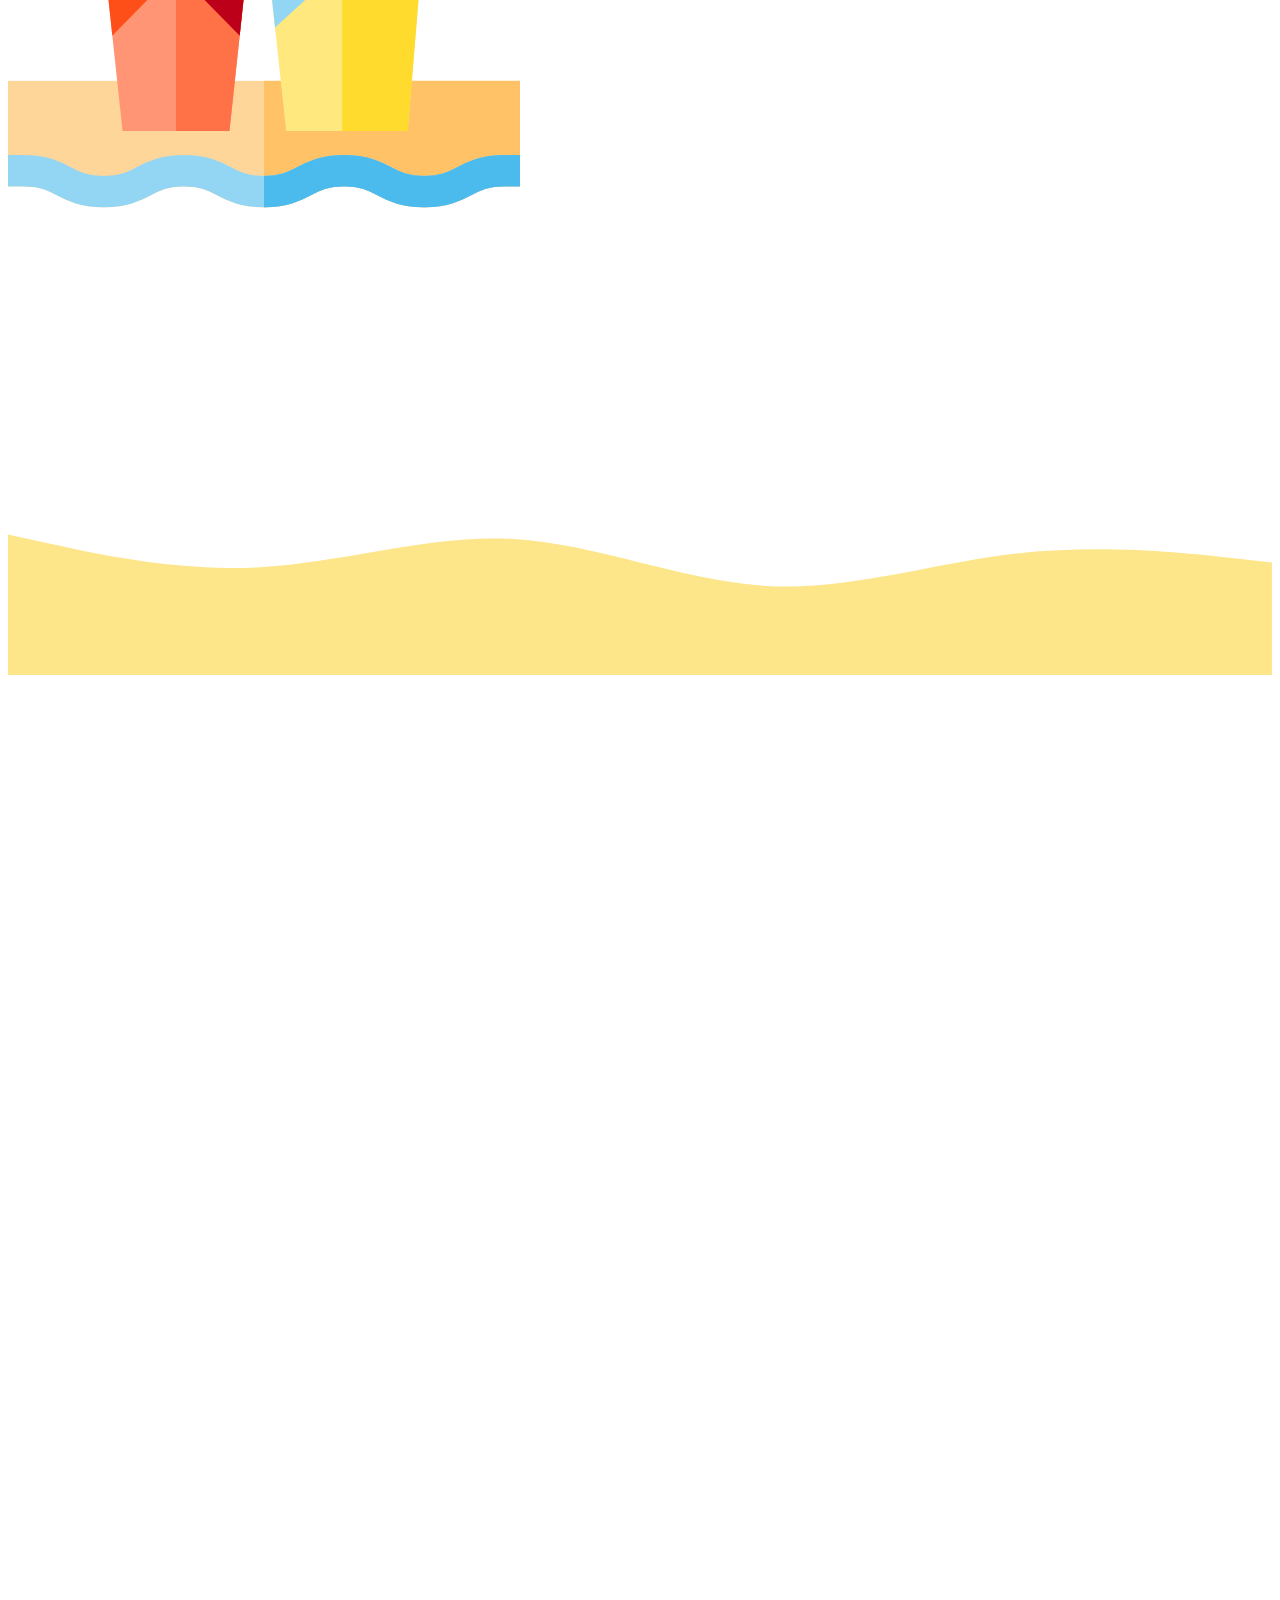
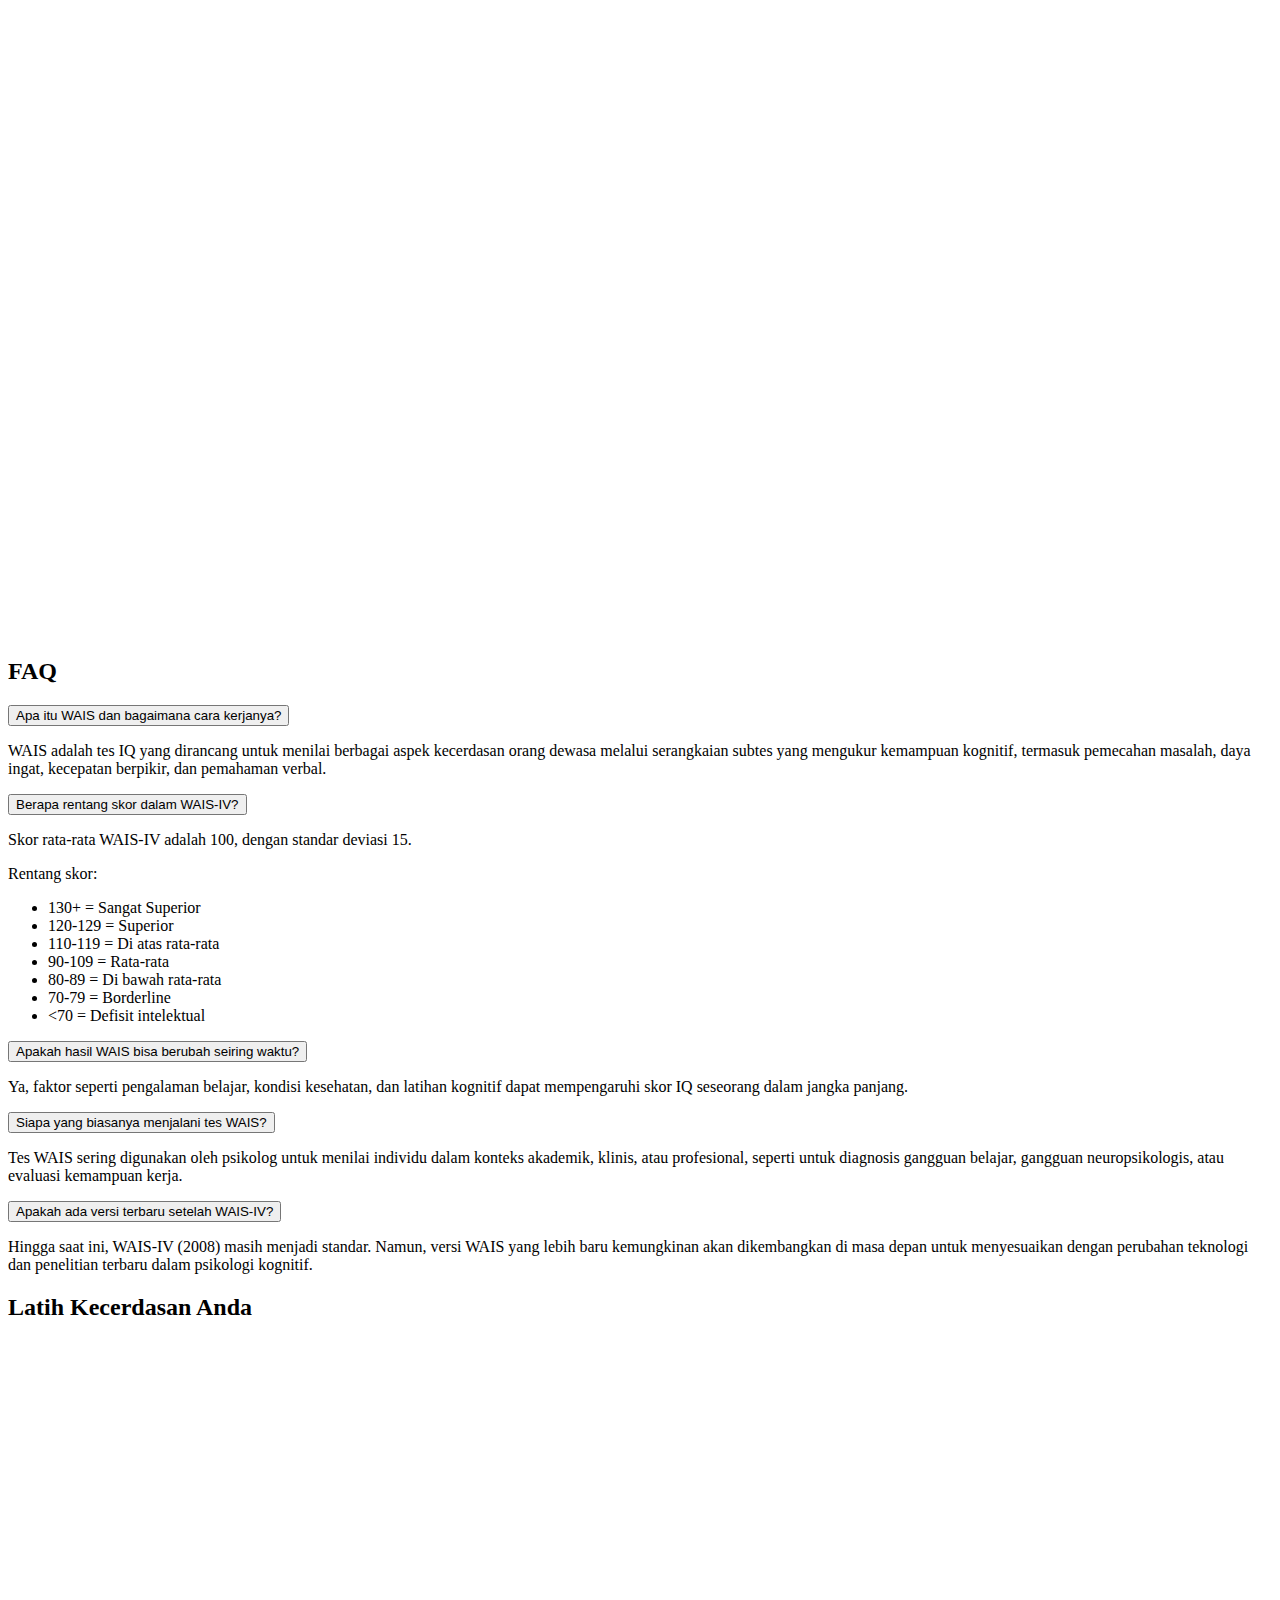
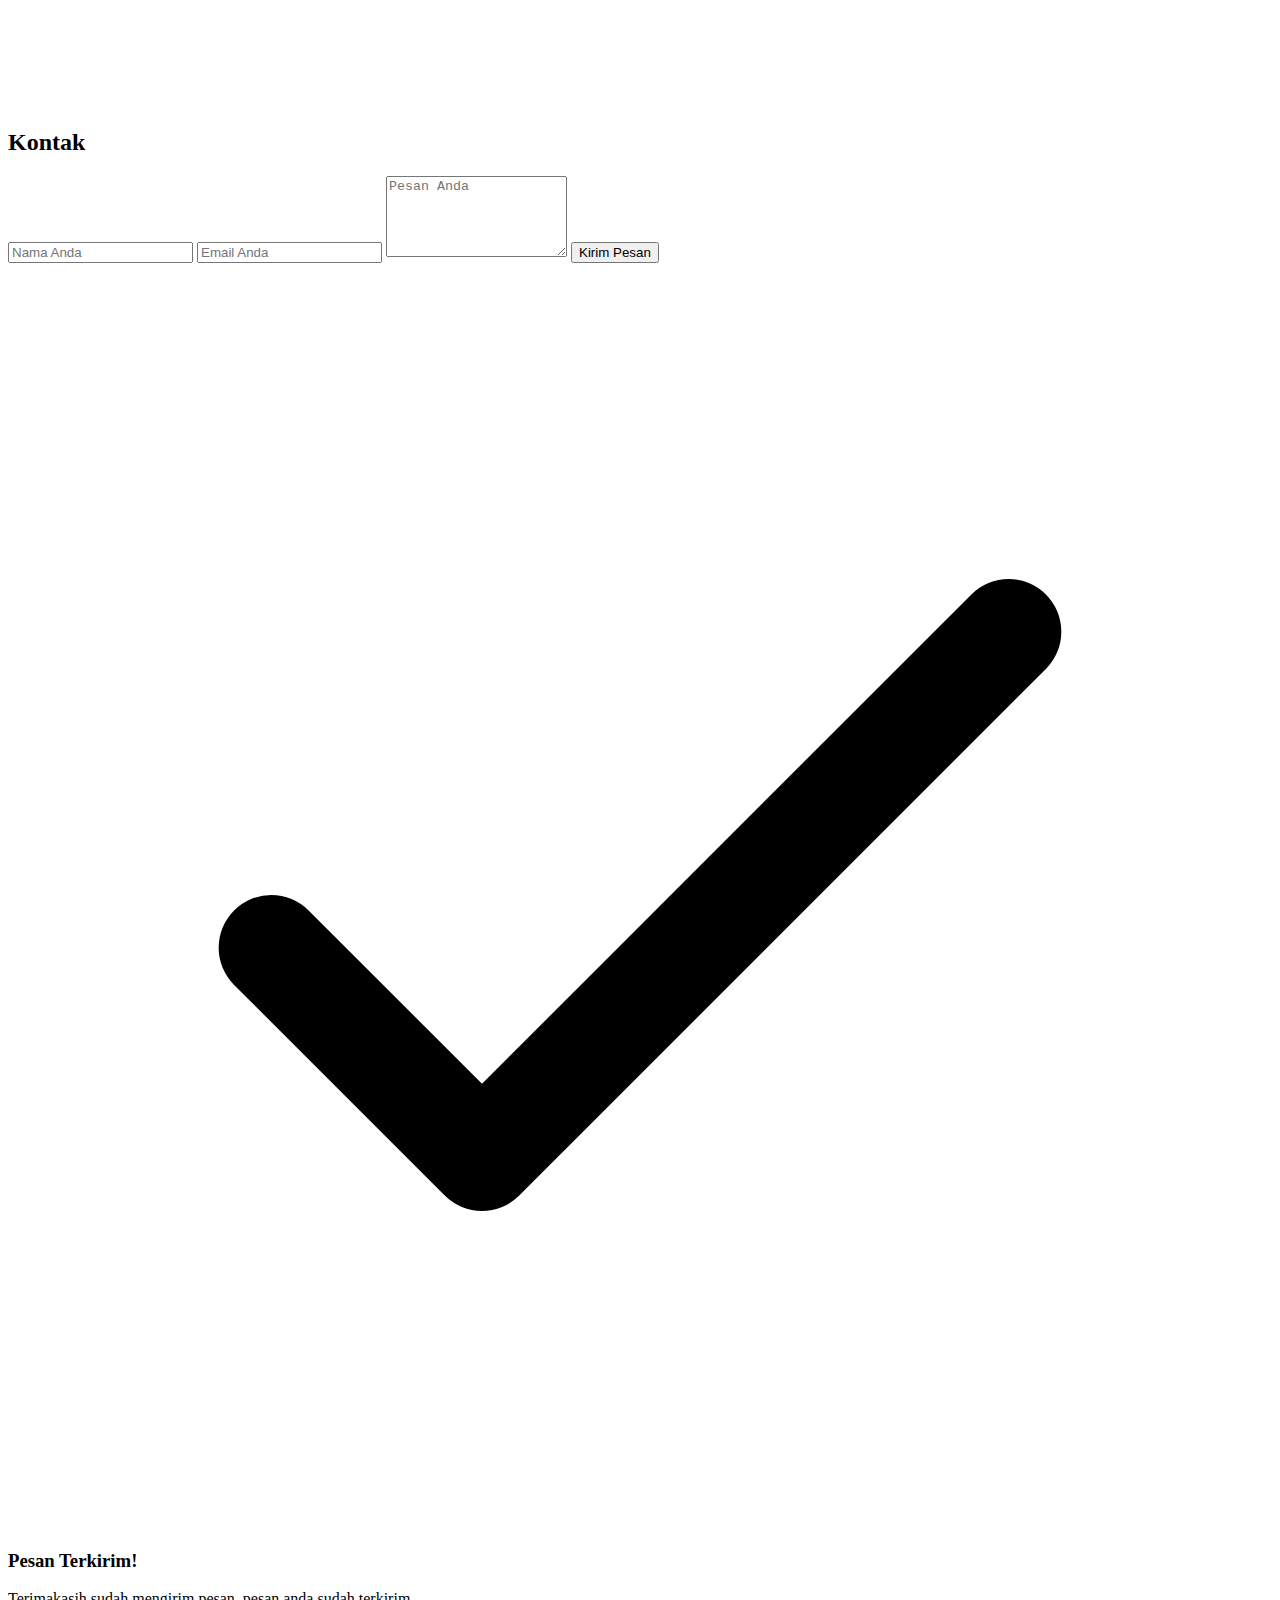
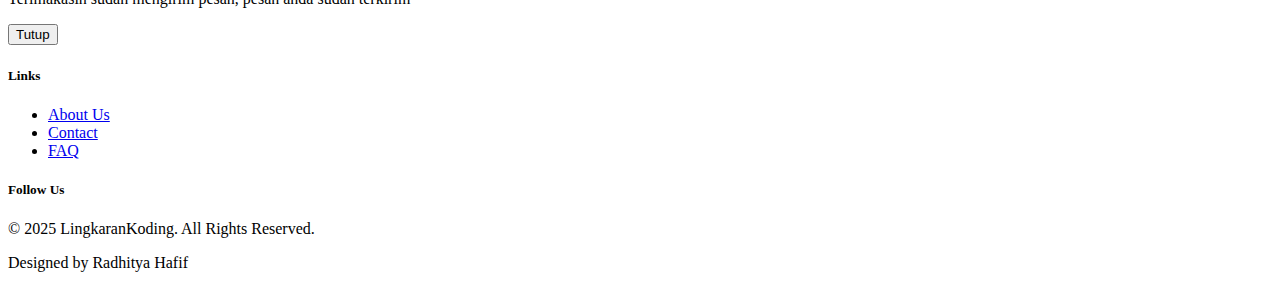
==== commit 87cdca16: "Update index.html" ====
--- a/index.html
+++ b/index.html
@@ -265,30 +265,28 @@
     <section id="about" class="bg-white py-16">
         <div class="container mx-auto px-4">
             <h2 class="text-3xl font-bold text-center mb-12" data-aos="fade-up">Tentang FSIQ</h2>
-            <p class="text-lg text-gray-600">
-                  FSIQ (Full Scale Intelligence Quotient) pada Wechsler Adult Intelligence Scale (WAIS) adalah ukuran yang digunakan untuk menilai kecerdasan dan kemampuan kognitif seseorang. Tes ini meliputi berbagai subtes yang mengukur kemampuan berbeda, termasuk:
-                </p>
-                <ul class="list-disc pl-5 mt-4 text-gray-600">
-                  <li>Kemampuan verbal, seperti pemahaman kata dan aritmatika.</li>
-                  <li>Kemampuan performa, seperti puzzle visual dan organisasi blok.</li>
-                  <li>Memori kerja dan kecepatan pemrosesan informasi.</li>
-                </ul>
-                <p class="mt-4 text-gray-600">
-                  Skor FSIQ dihasilkan dari kombinasi berbagai subtes ini dan memberikan perkiraan kemampuan kognitif umum seseorang.
-                </p>
-            <div class="flex flex-nowrap">
-              <!-- About Image/Graphic -->
-              <div class="w-1/2" data-aos="fade-right" data-aos-delay="300">
-                <img src="assets/images/iq.png" alt="Tentang FSIQ" class="rounded-lg shadow-lg">
-                  
-              </div>
-            
-              <!-- About Text Content -->
-              
-                
-              </div>
-            </div>
-            
+            <div class="flex flex-col-reverse md:flex-row items-center justify-between">
+    <!-- About Text Content -->
+    <div class="md:w-1/2 w-full px-4 mt-6 md:mt-0" data-aos="fade-left" data-aos-delay="600">
+        <p class="text-lg text-gray-600">
+            FSIQ (Full Scale Intelligence Quotient) pada Wechsler Adult Intelligence Scale (WAIS) adalah ukuran yang digunakan untuk menilai kecerdasan dan kemampuan kognitif seseorang. Tes ini meliputi berbagai subtes yang mengukur kemampuan berbeda, termasuk:
+        </p>
+        <ul class="list-disc pl-5 mt-4 text-gray-600">
+            <li>Kemampuan verbal, seperti pemahaman kata dan aritmatika.</li>
+            <li>Kemampuan performa, seperti puzzle visual dan organisasi blok.</li>
+            <li>Memori kerja dan kecepatan pemrosesan informasi.</li>
+        </ul>
+        <p class="mt-4 text-gray-600">
+            Skor FSIQ dihasilkan dari kombinasi berbagai subtes ini dan memberikan perkiraan kemampuan kognitif umum seseorang.
+        </p>
+    </div>
+
+    <!-- About Image -->
+    <div class="md:w-1/2 w-full flex justify-center" data-aos="fade-right" data-aos-delay="300">
+        <img src="assets/images/iq.png" alt="Tentang FSIQ" class="rounded-lg shadow-lg w-full md:w-3/4">
+    </div>
+</div>
+
       
           <!-- Timeline Section -->
           <div class="mt-12" data-aos="fade-up" data-aos-delay="600">
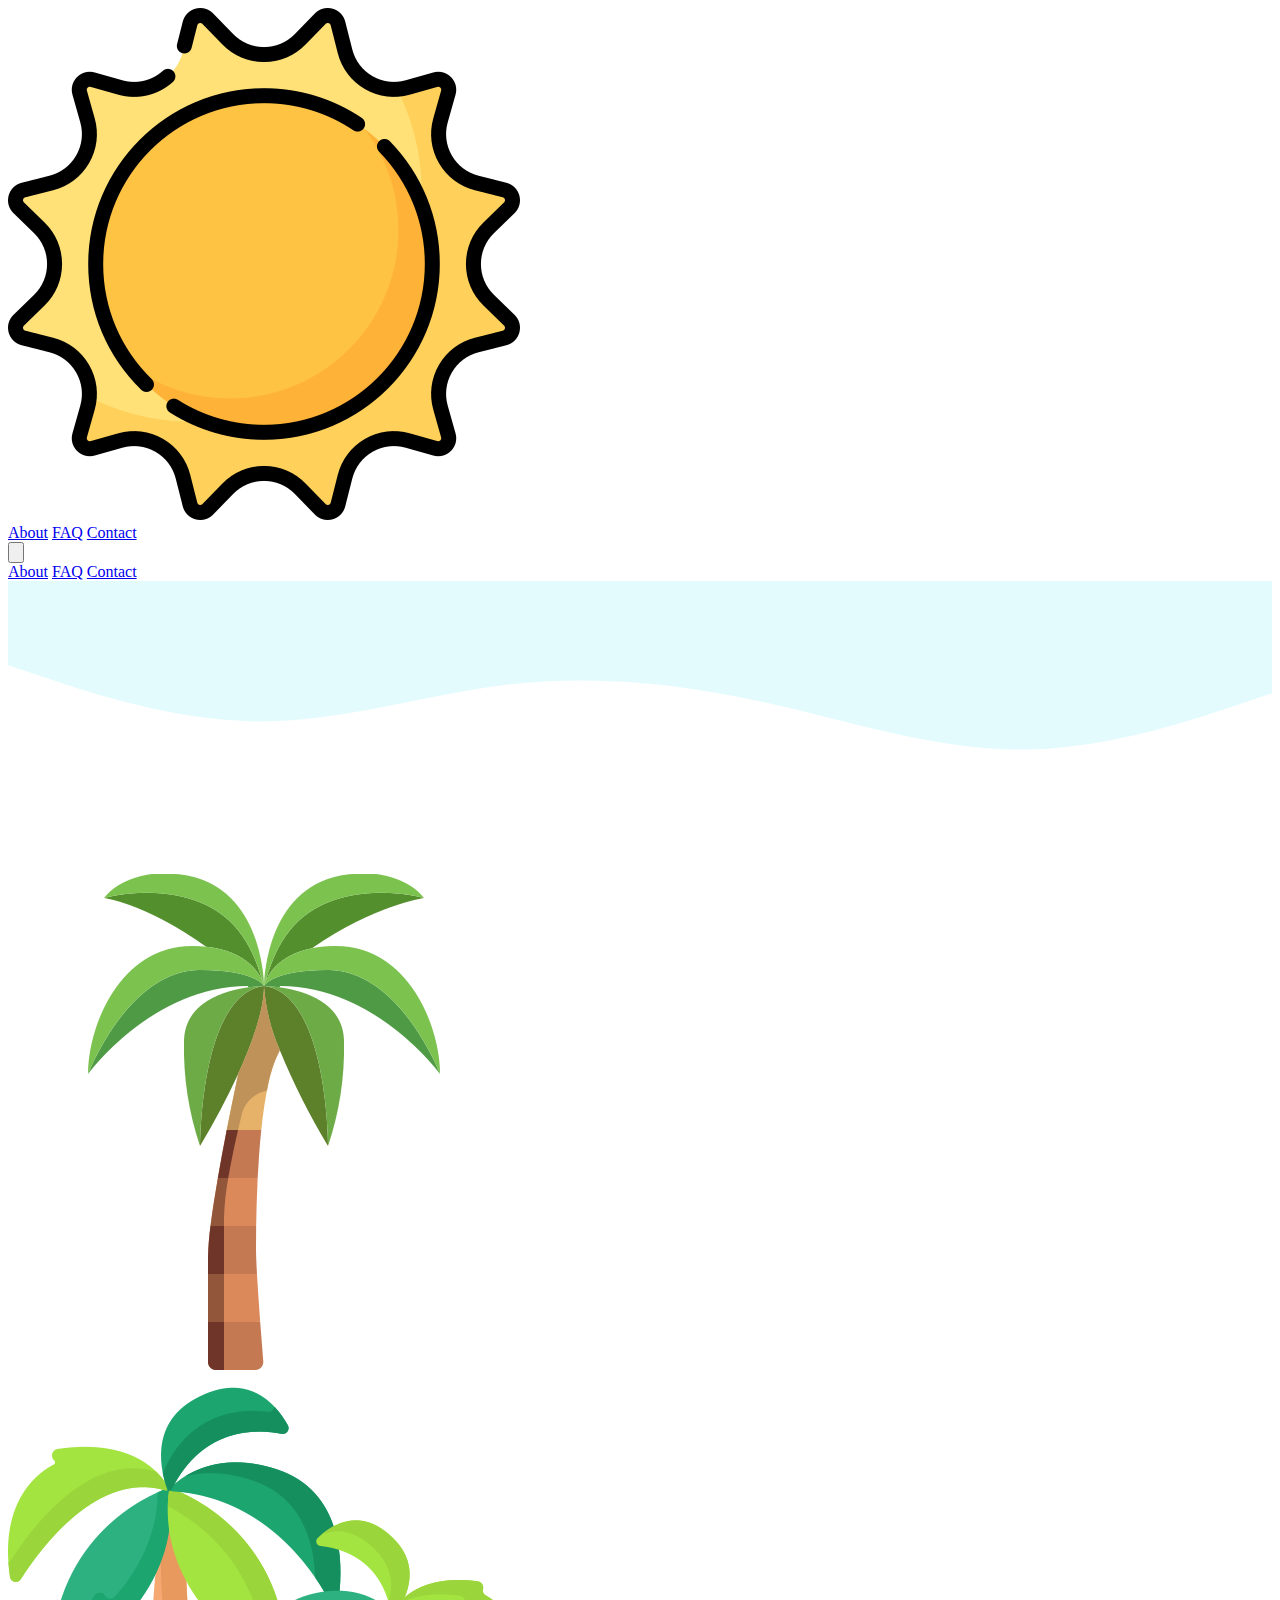
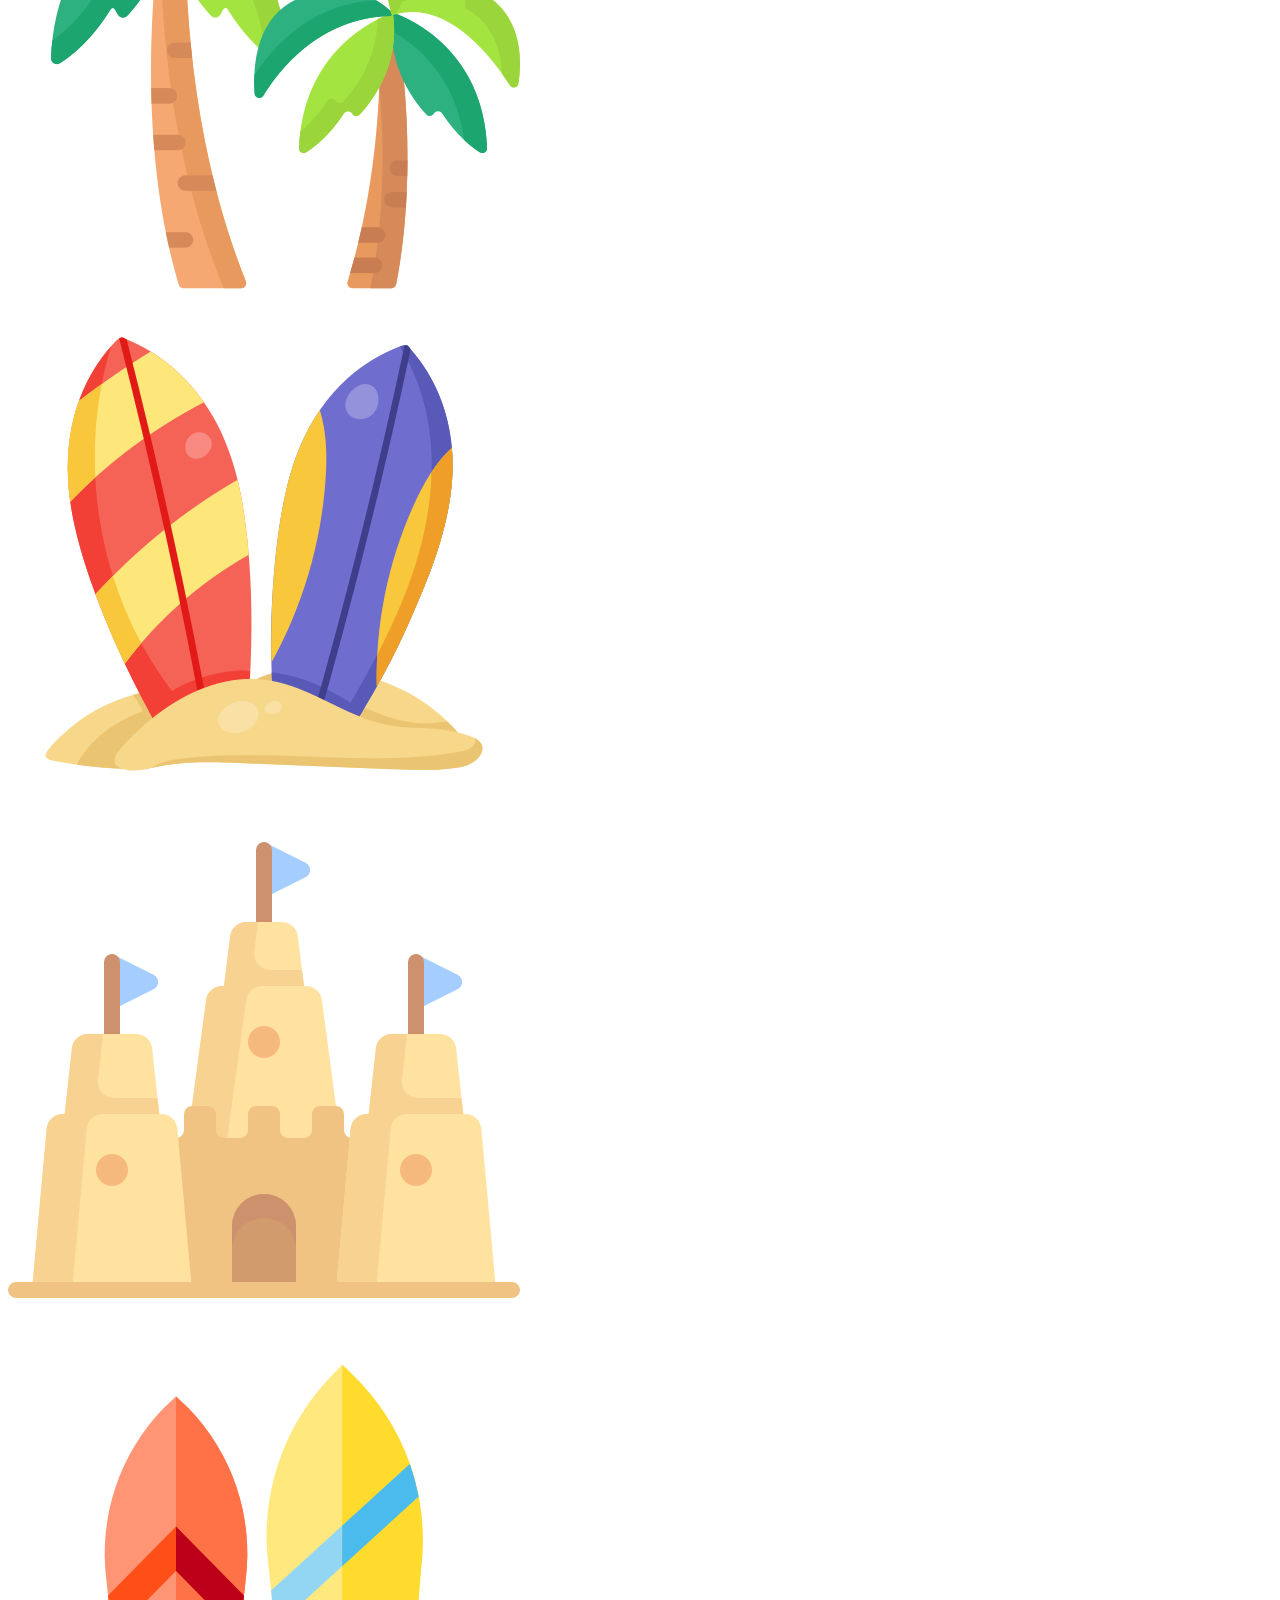
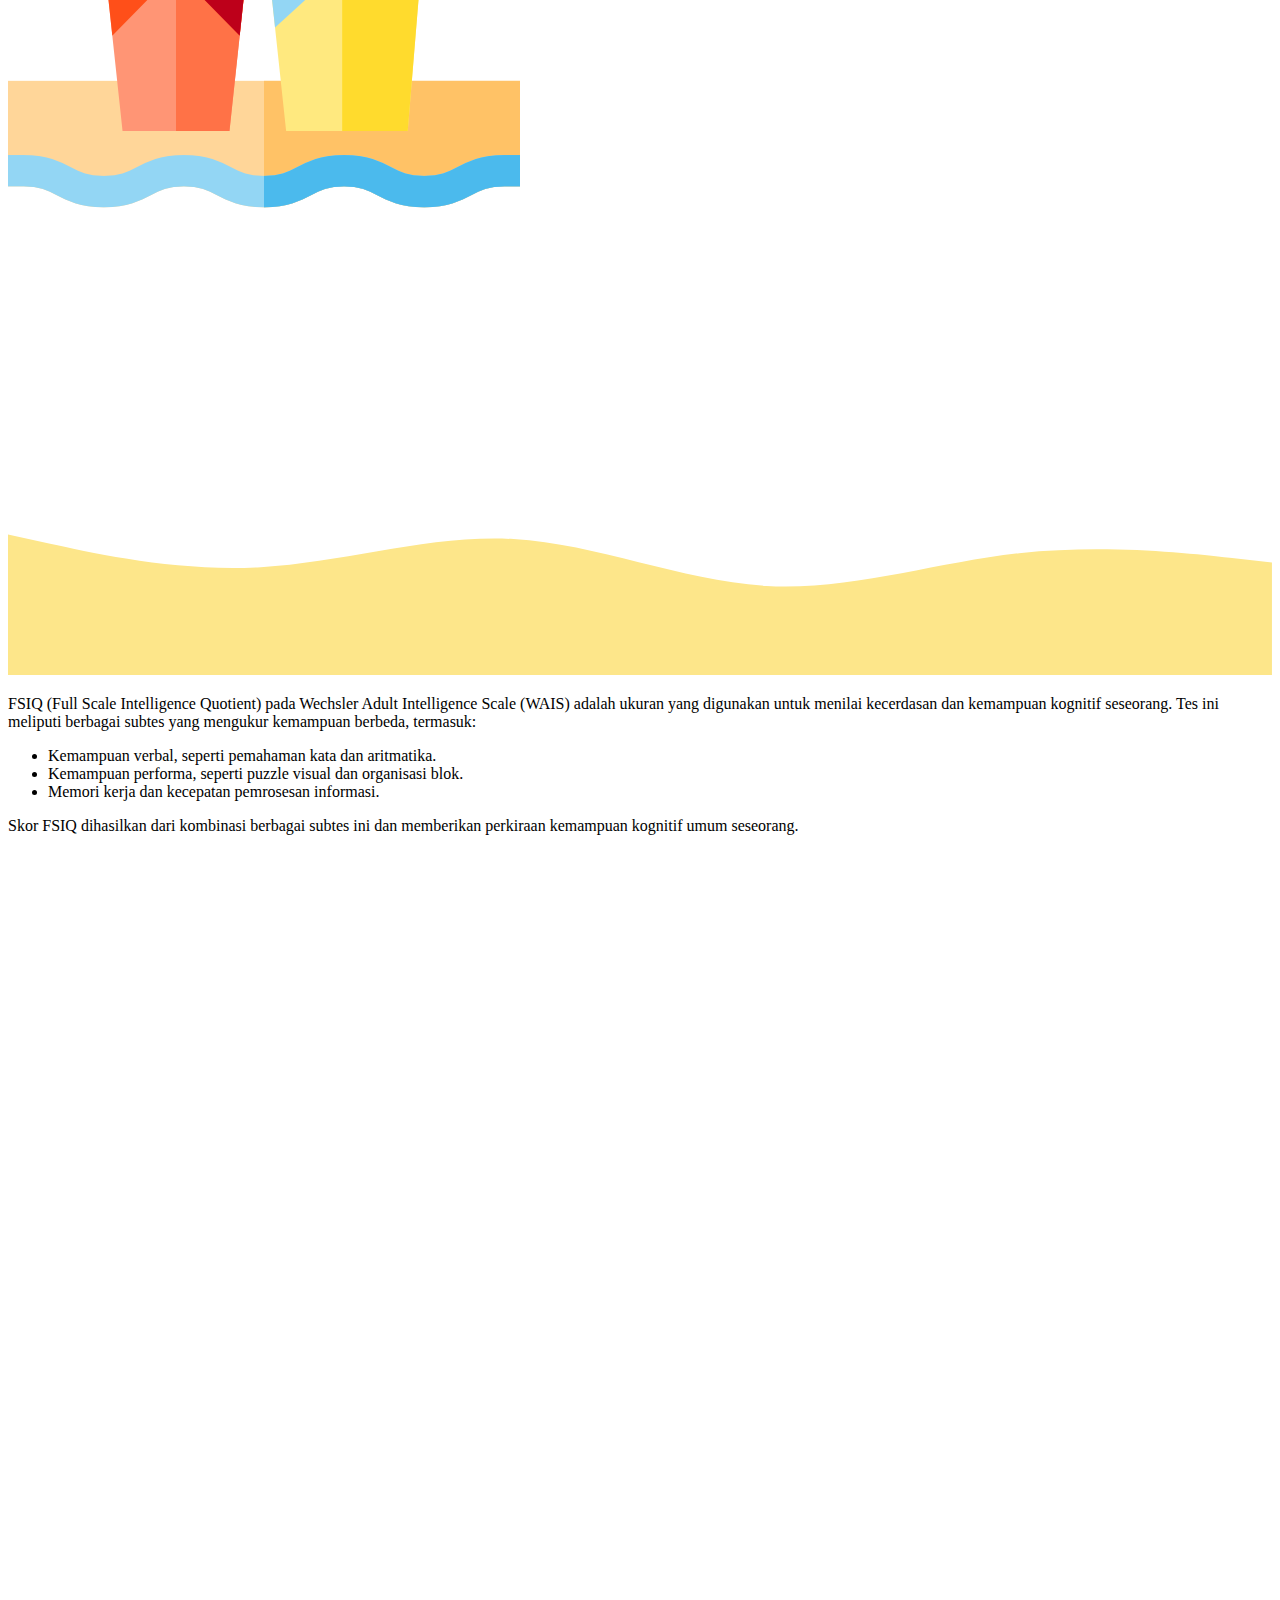
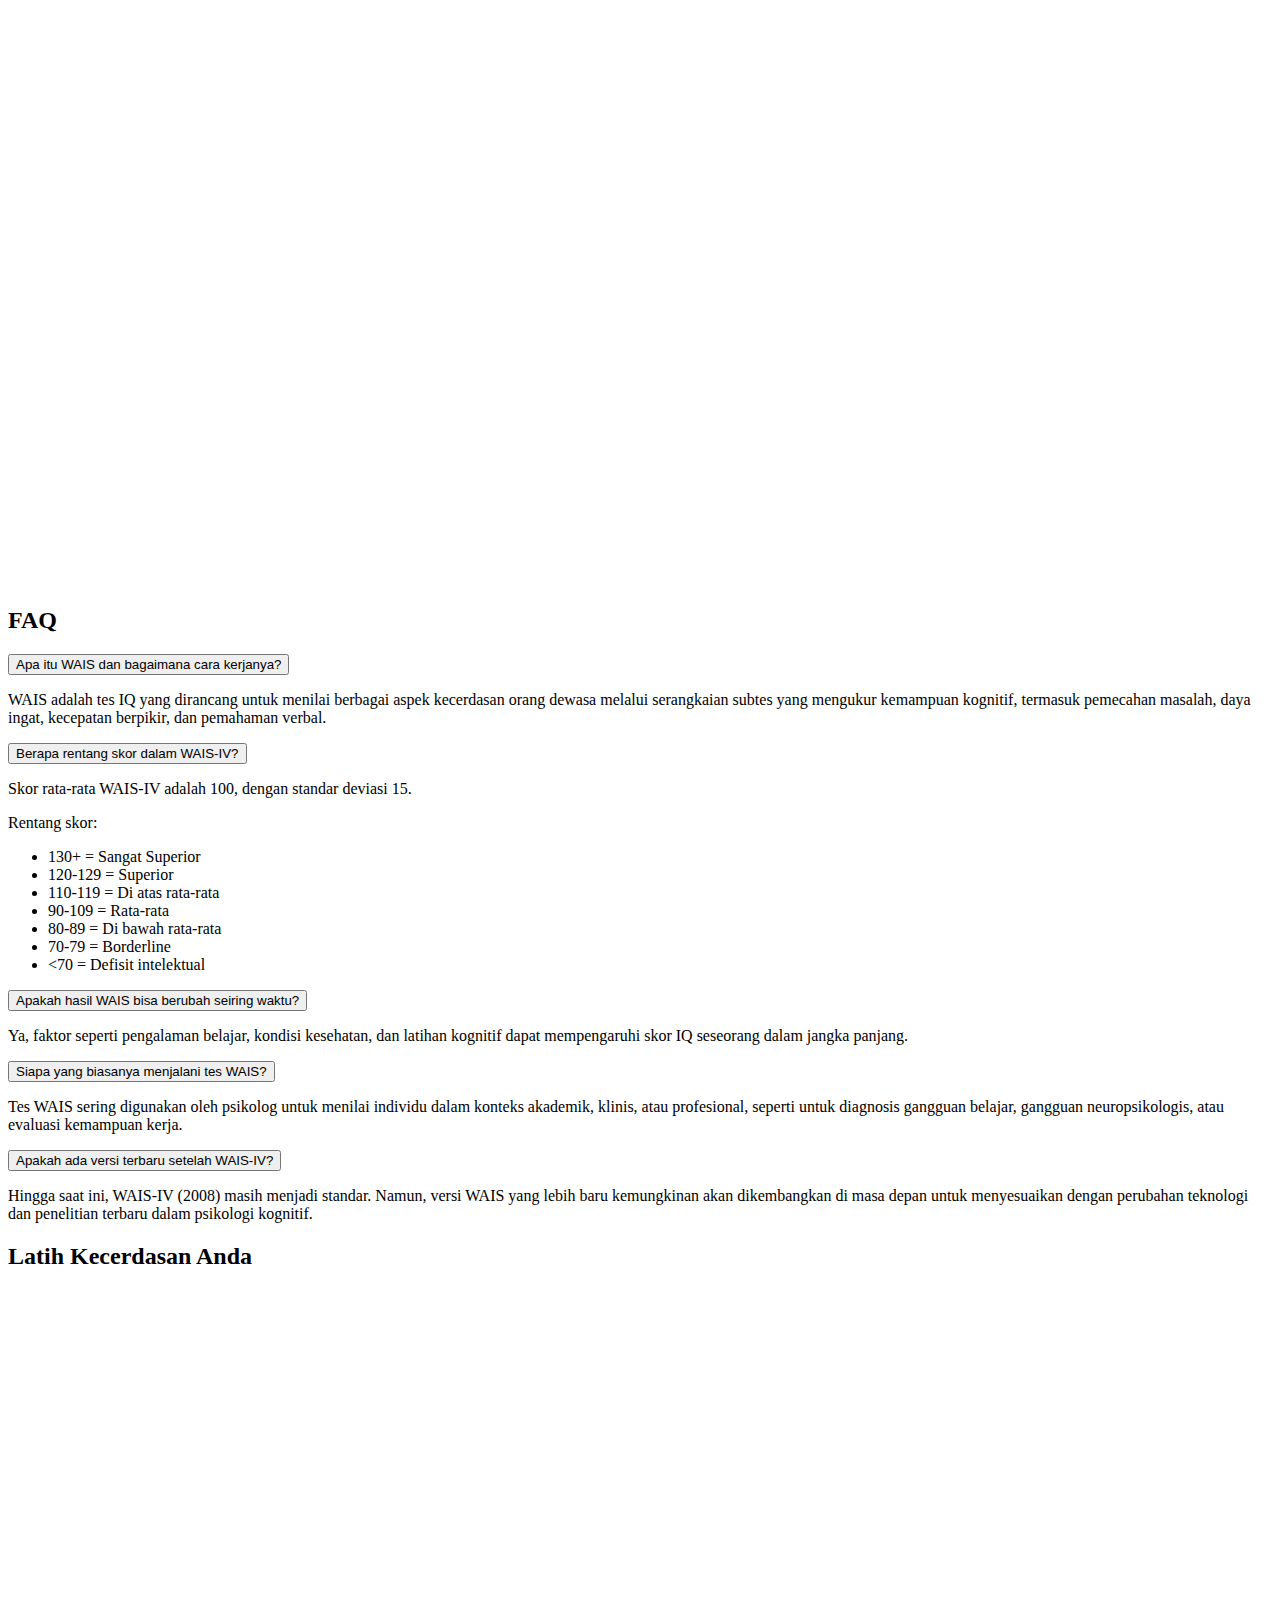
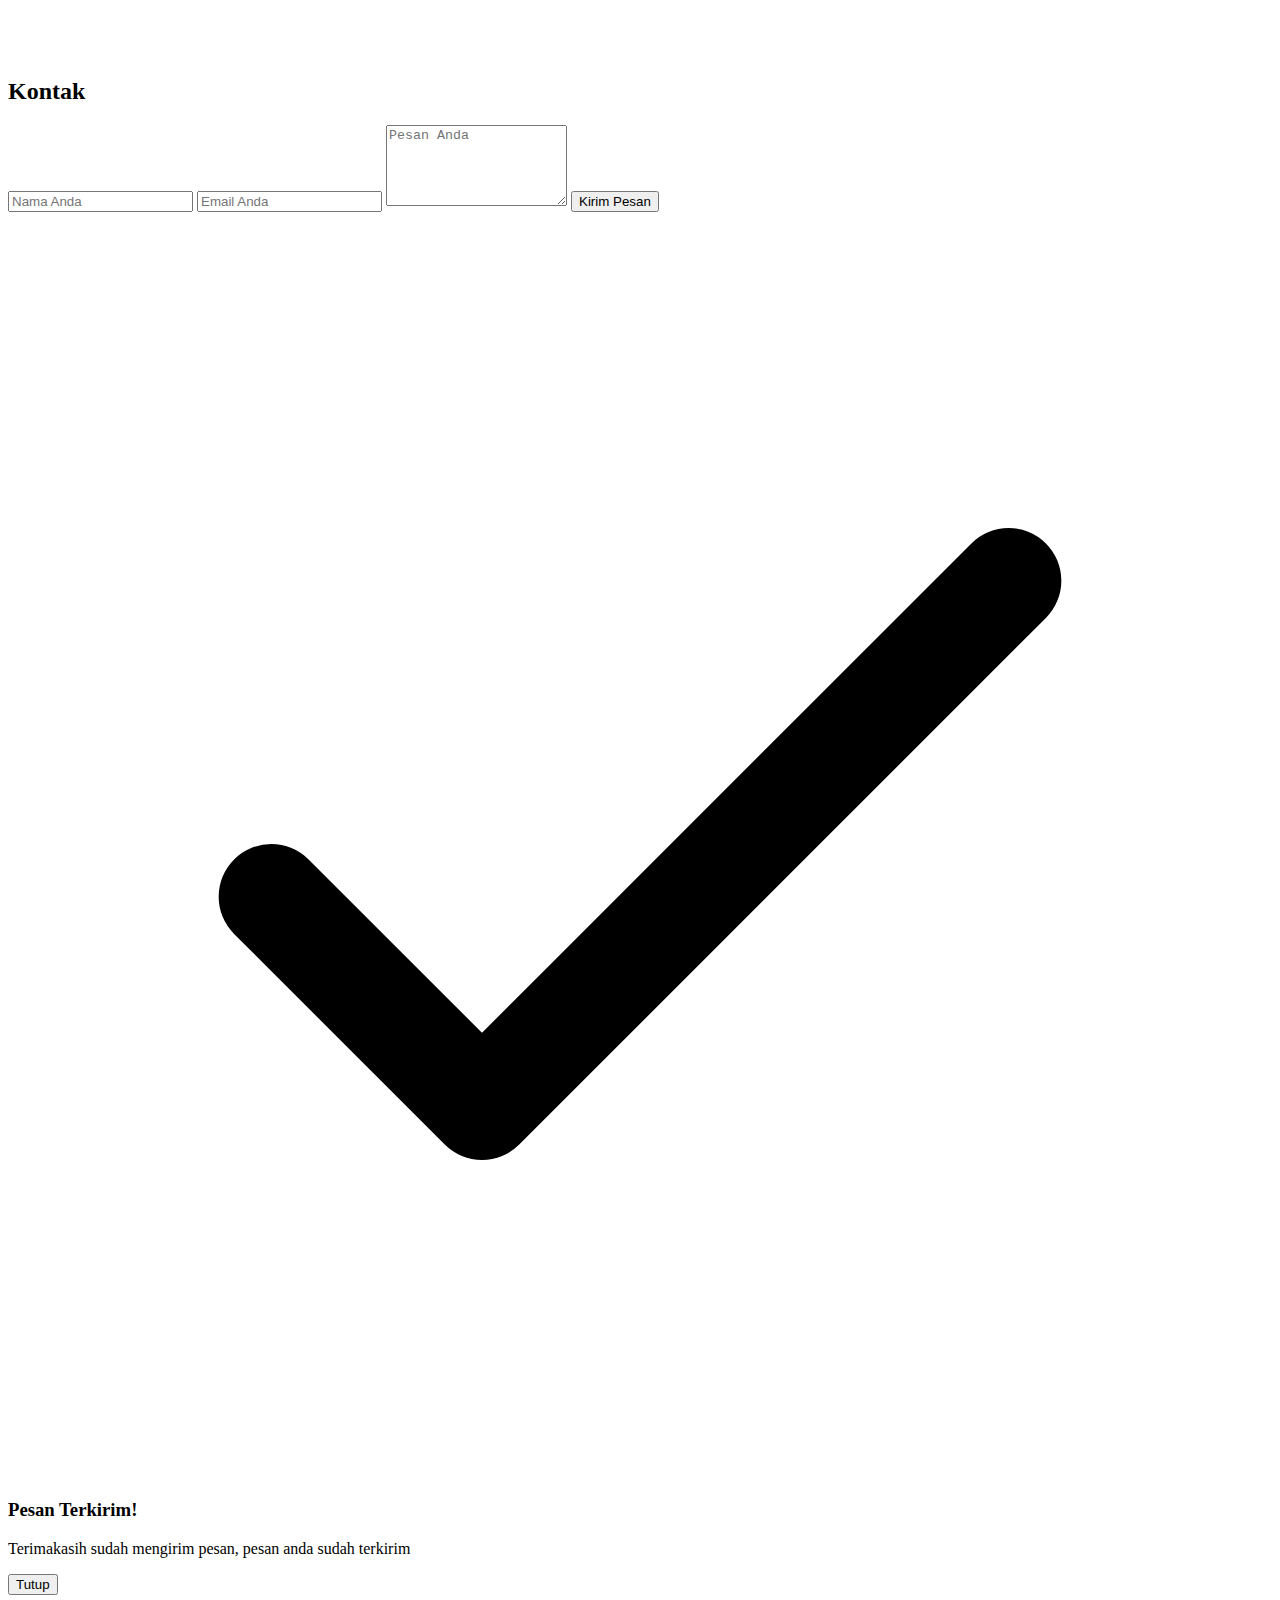
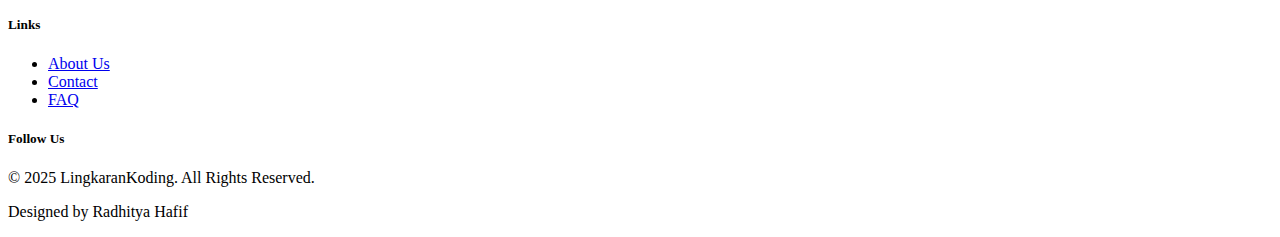
==== commit dce86677: "Update index.html" ====
--- a/index.html
+++ b/index.html
@@ -264,14 +264,13 @@
     <!-- About Section -->
     <section id="about" class="bg-white py-16">
         <div class="container mx-auto px-4">
-            <h2 class="text-3xl font-bold text-center mb-12" data-aos="fade-up">Tentang FSIQ</h2>
-            <div class="flex flex-col-reverse md:flex-row items-center justify-between">
+            <div class="flex flex-col items-center text-center">
     <!-- About Text Content -->
-    <div class="md:w-1/2 w-full px-4 mt-6 md:mt-0" data-aos="fade-left" data-aos-delay="600">
+    <div class="w-full md:w-3/4 lg:w-1/2 px-4">
         <p class="text-lg text-gray-600">
             FSIQ (Full Scale Intelligence Quotient) pada Wechsler Adult Intelligence Scale (WAIS) adalah ukuran yang digunakan untuk menilai kecerdasan dan kemampuan kognitif seseorang. Tes ini meliputi berbagai subtes yang mengukur kemampuan berbeda, termasuk:
         </p>
-        <ul class="list-disc pl-5 mt-4 text-gray-600">
+        <ul class="list-disc pl-5 mt-4 text-gray-600 text-left mx-auto inline-block">
             <li>Kemampuan verbal, seperti pemahaman kata dan aritmatika.</li>
             <li>Kemampuan performa, seperti puzzle visual dan organisasi blok.</li>
             <li>Memori kerja dan kecepatan pemrosesan informasi.</li>
@@ -282,9 +281,11 @@
     </div>
 
     <!-- About Image -->
-    <div class="md:w-1/2 w-full flex justify-center" data-aos="fade-right" data-aos-delay="300">
-        <img src="assets/images/iq.png" alt="Tentang FSIQ" class="rounded-lg shadow-lg w-full md:w-3/4">
+    <div class="w-full flex justify-center mt-6" data-aos="fade-up" data-aos-delay="300">
+        <img src="assets/images/iq.png" alt="Tentang FSIQ" class="rounded-lg shadow-lg w-3/4 md:w-1/2">
     </div>
+</div>
+
 </div>
 
       
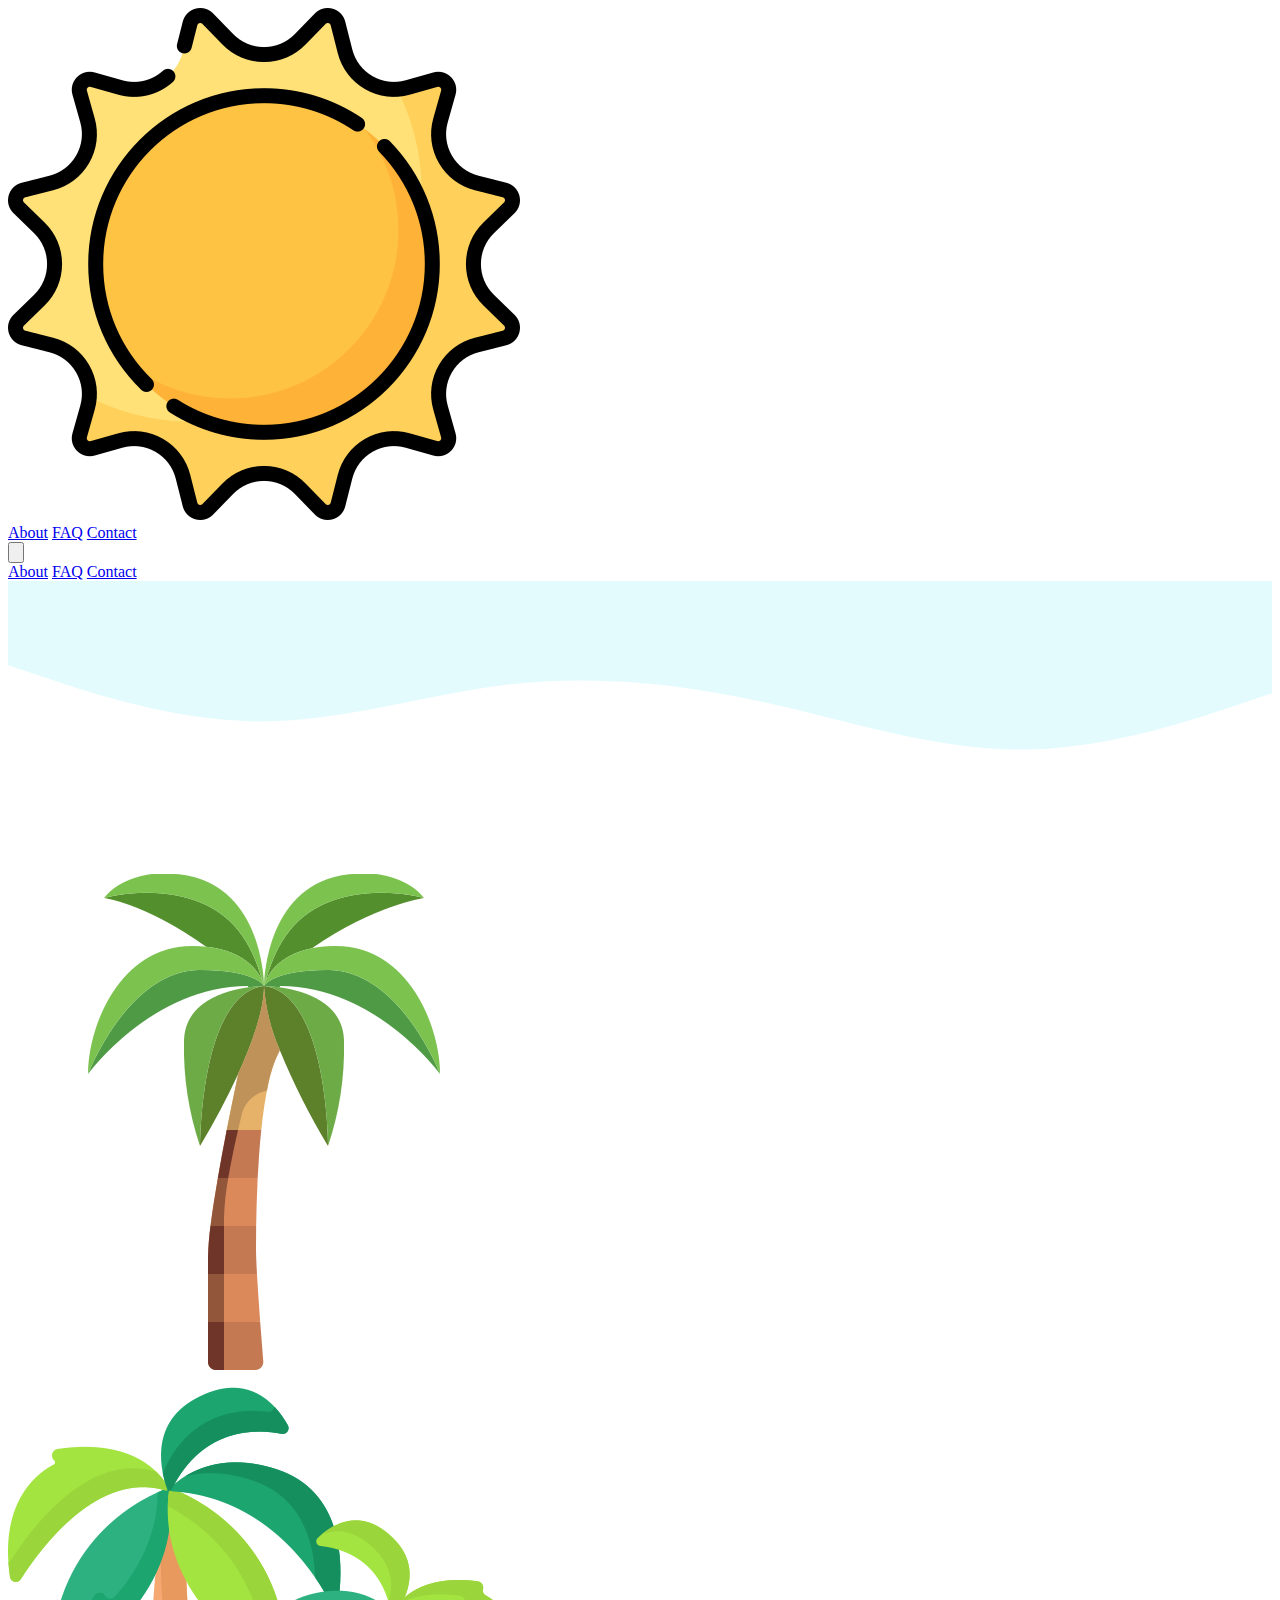
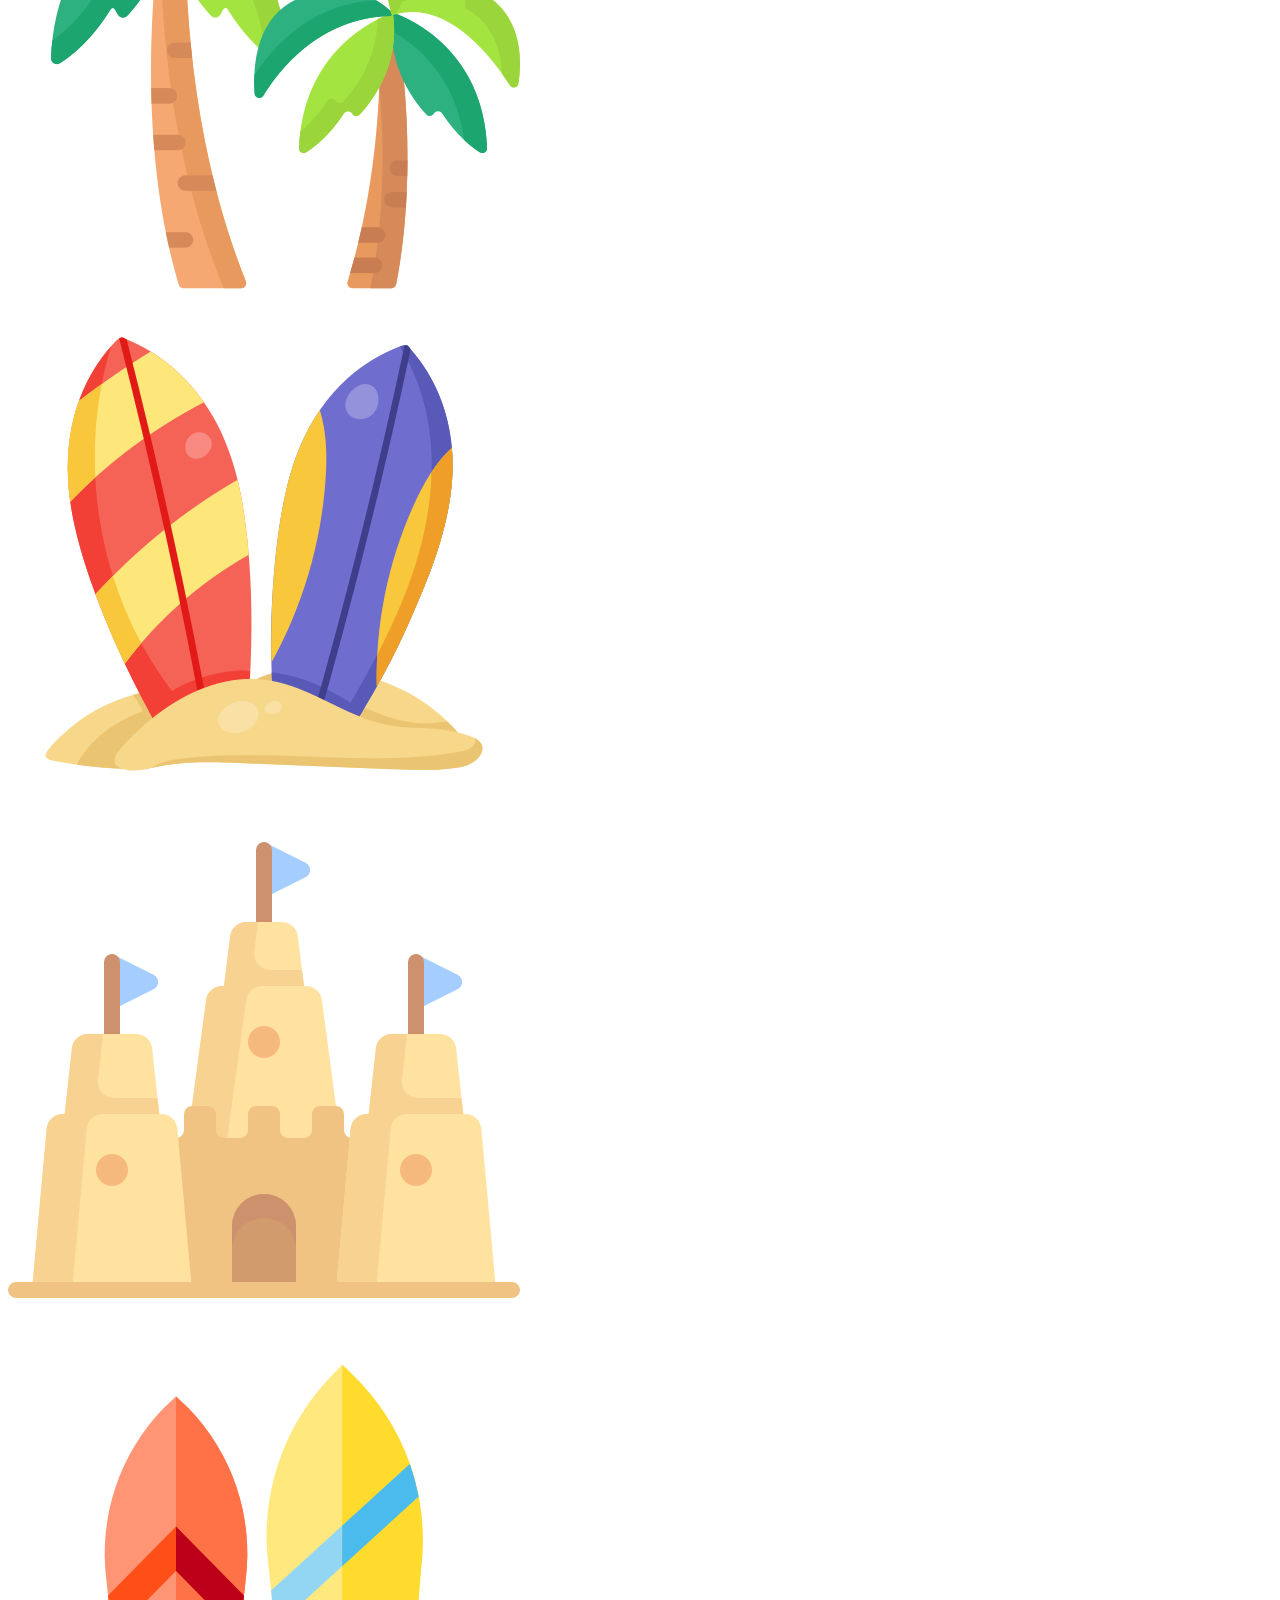
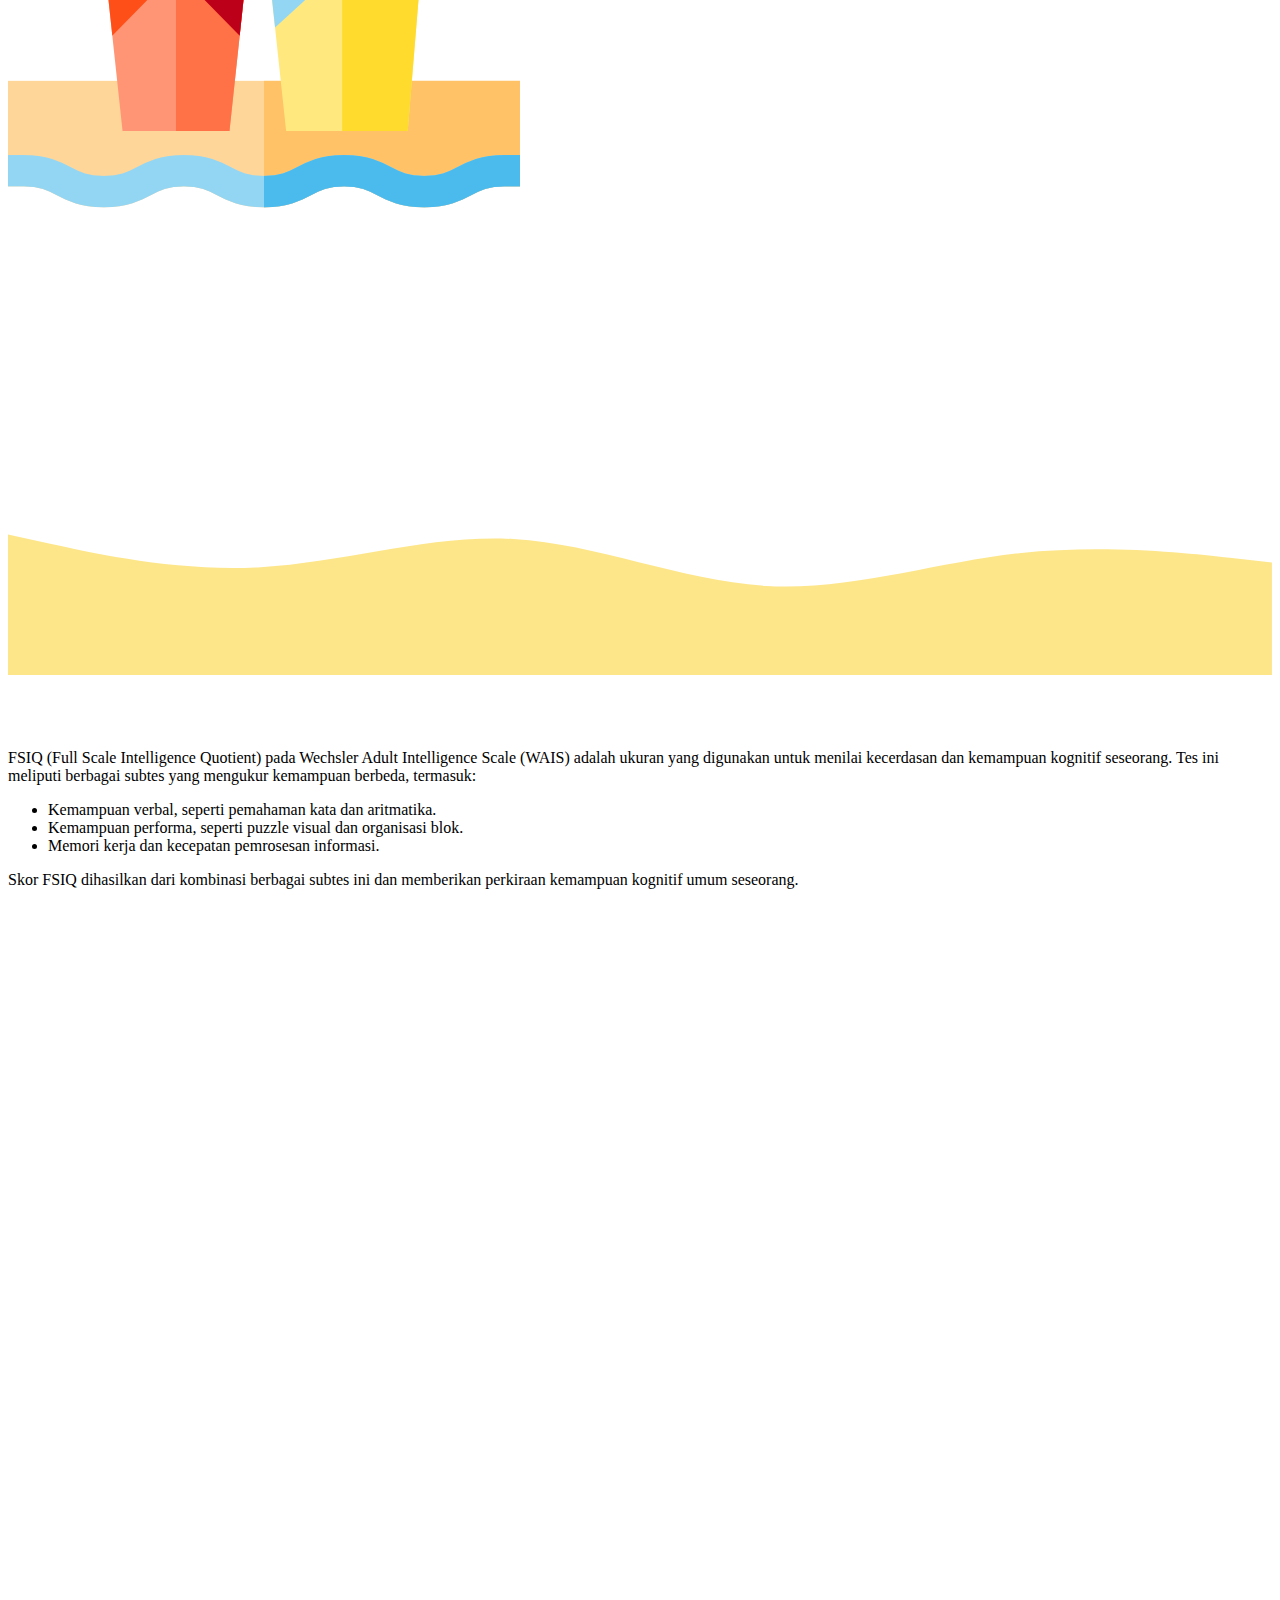
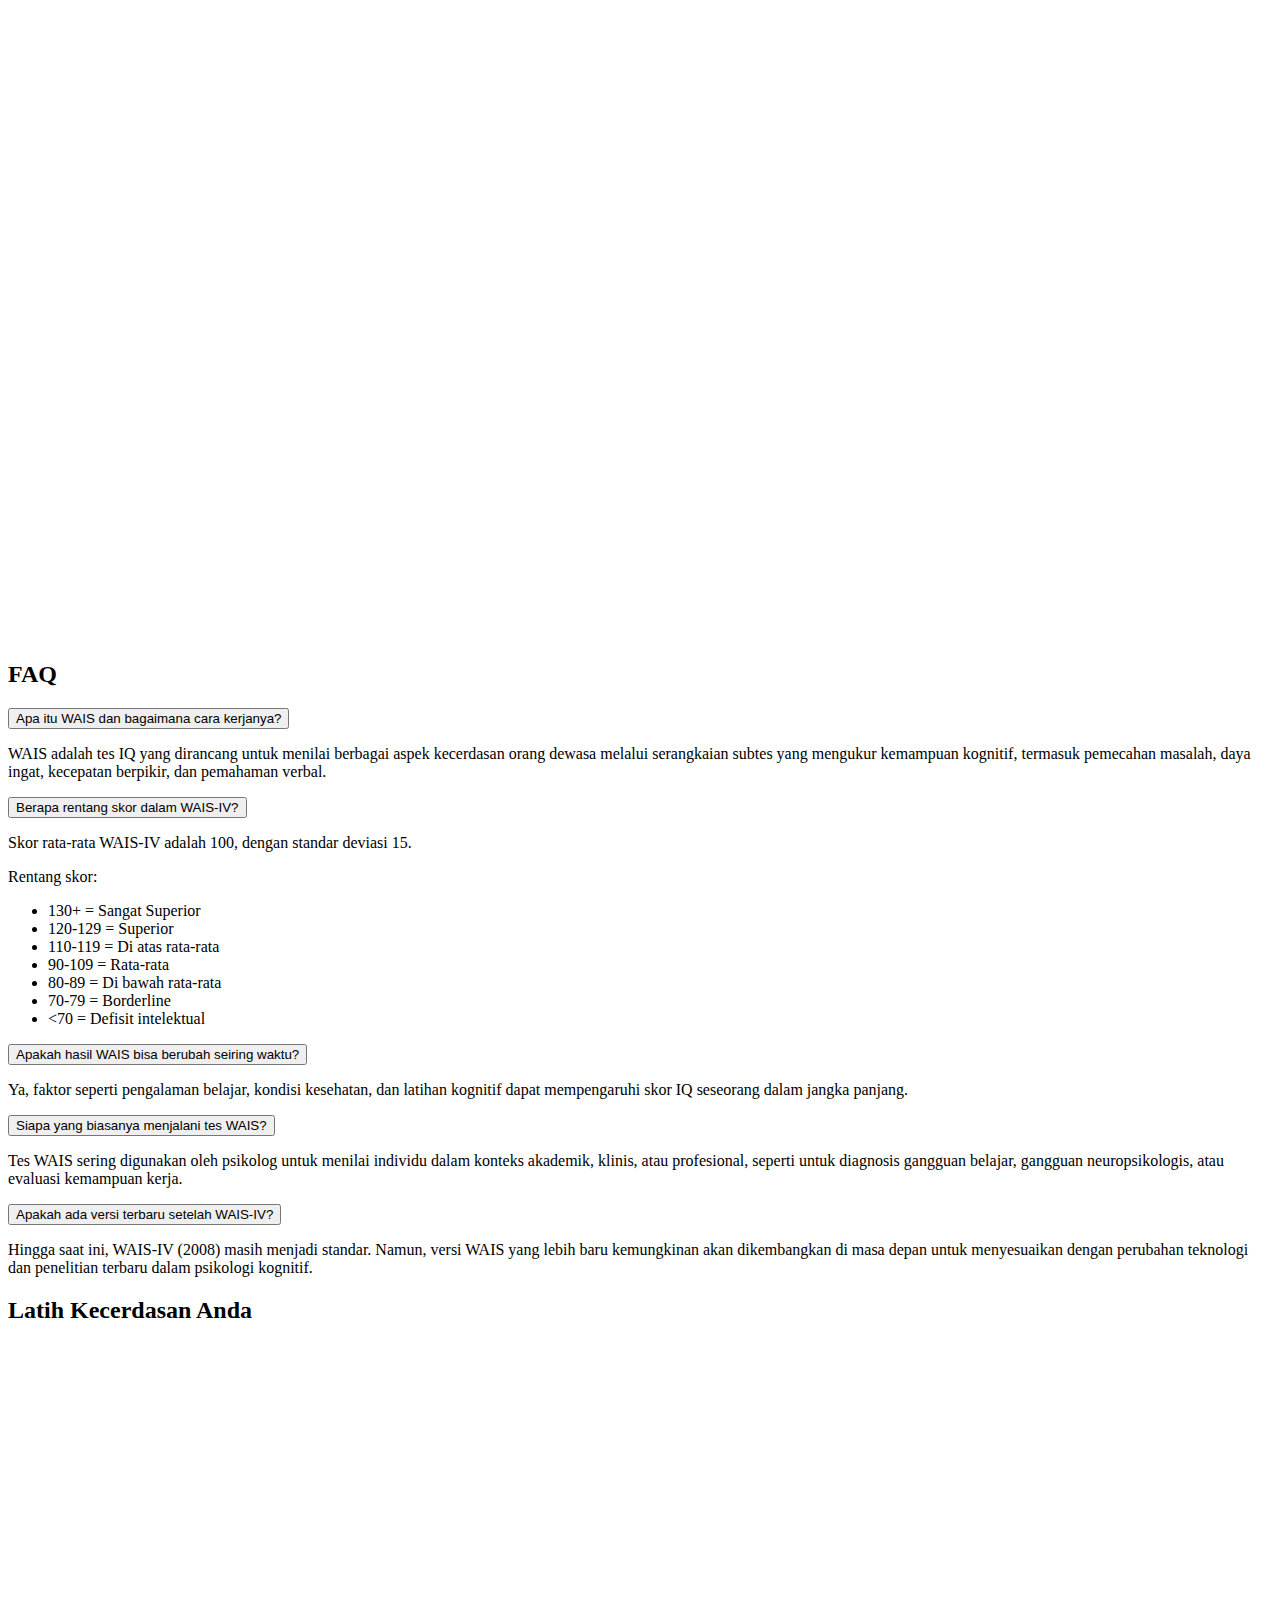
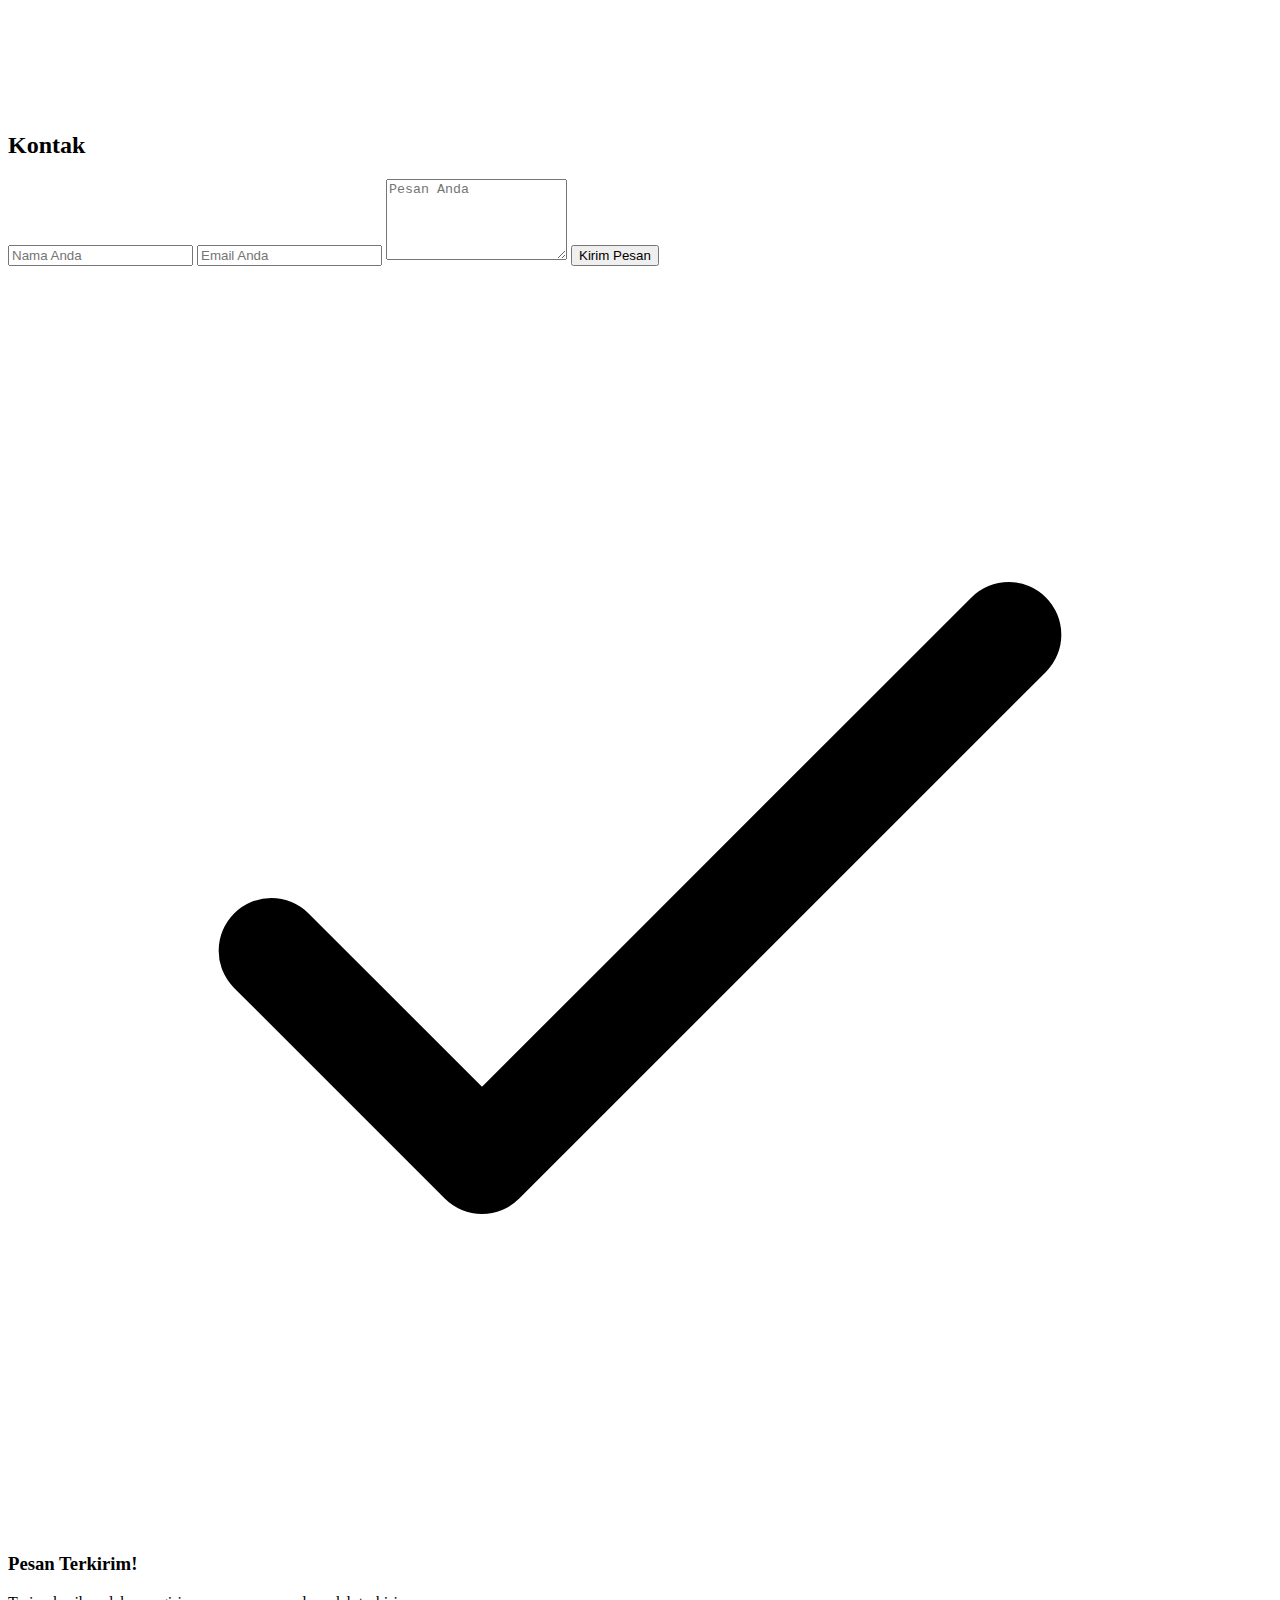
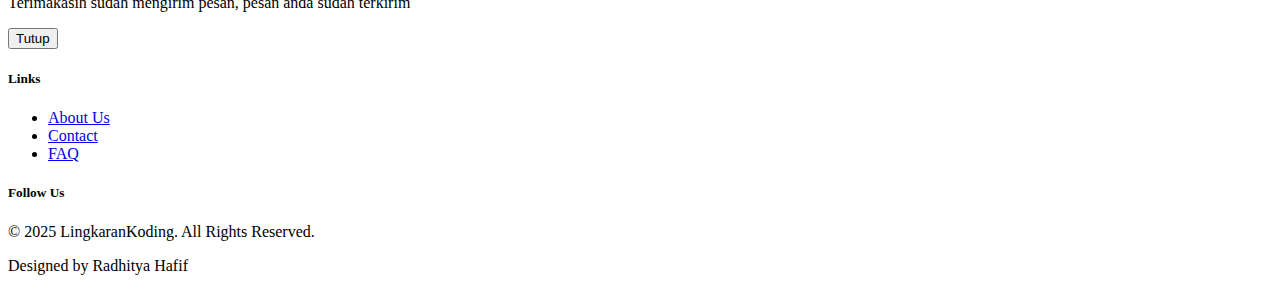
==== commit be9b51ce: "Update index.html" ====
--- a/index.html
+++ b/index.html
@@ -267,6 +267,7 @@
             <div class="flex flex-col items-center text-center">
     <!-- About Text Content -->
     <div class="w-full md:w-3/4 lg:w-1/2 px-4">
+        <br><br><br>
         <p class="text-lg text-gray-600">
             FSIQ (Full Scale Intelligence Quotient) pada Wechsler Adult Intelligence Scale (WAIS) adalah ukuran yang digunakan untuk menilai kecerdasan dan kemampuan kognitif seseorang. Tes ini meliputi berbagai subtes yang mengukur kemampuan berbeda, termasuk:
         </p>
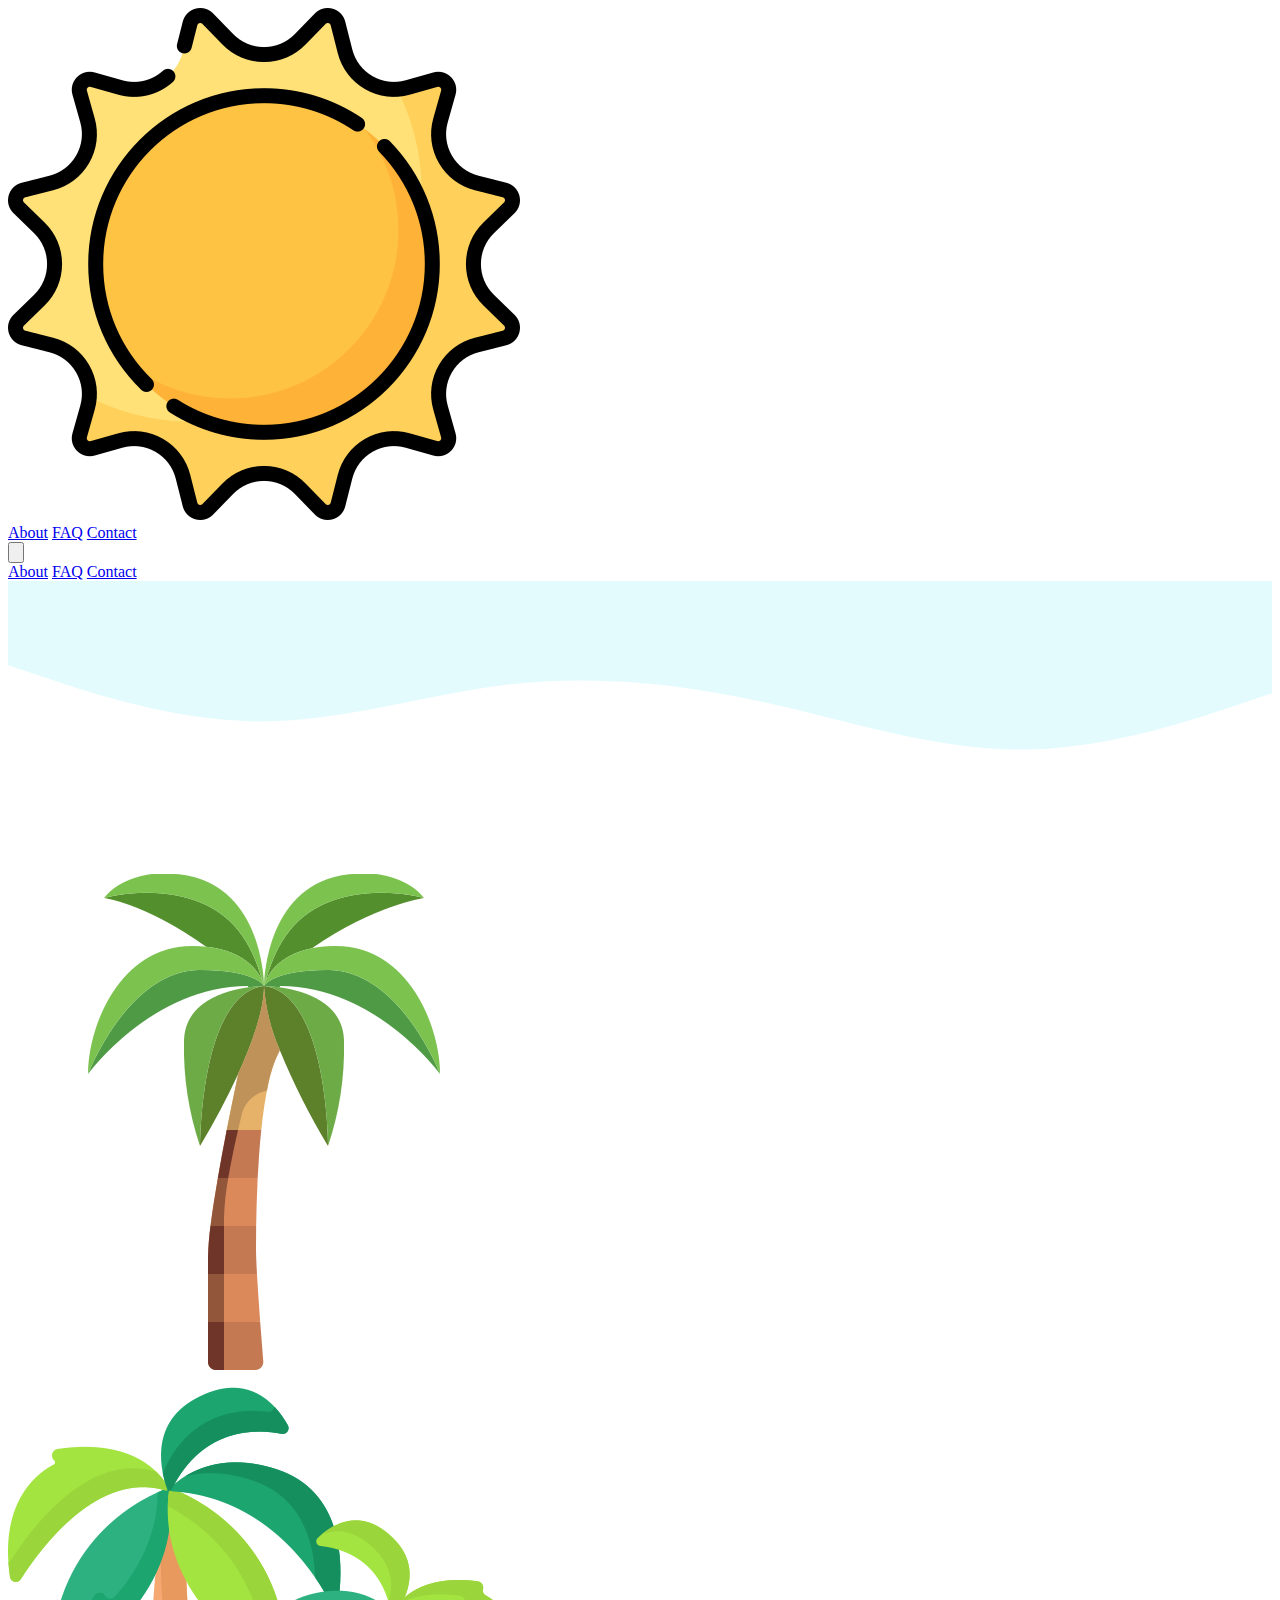
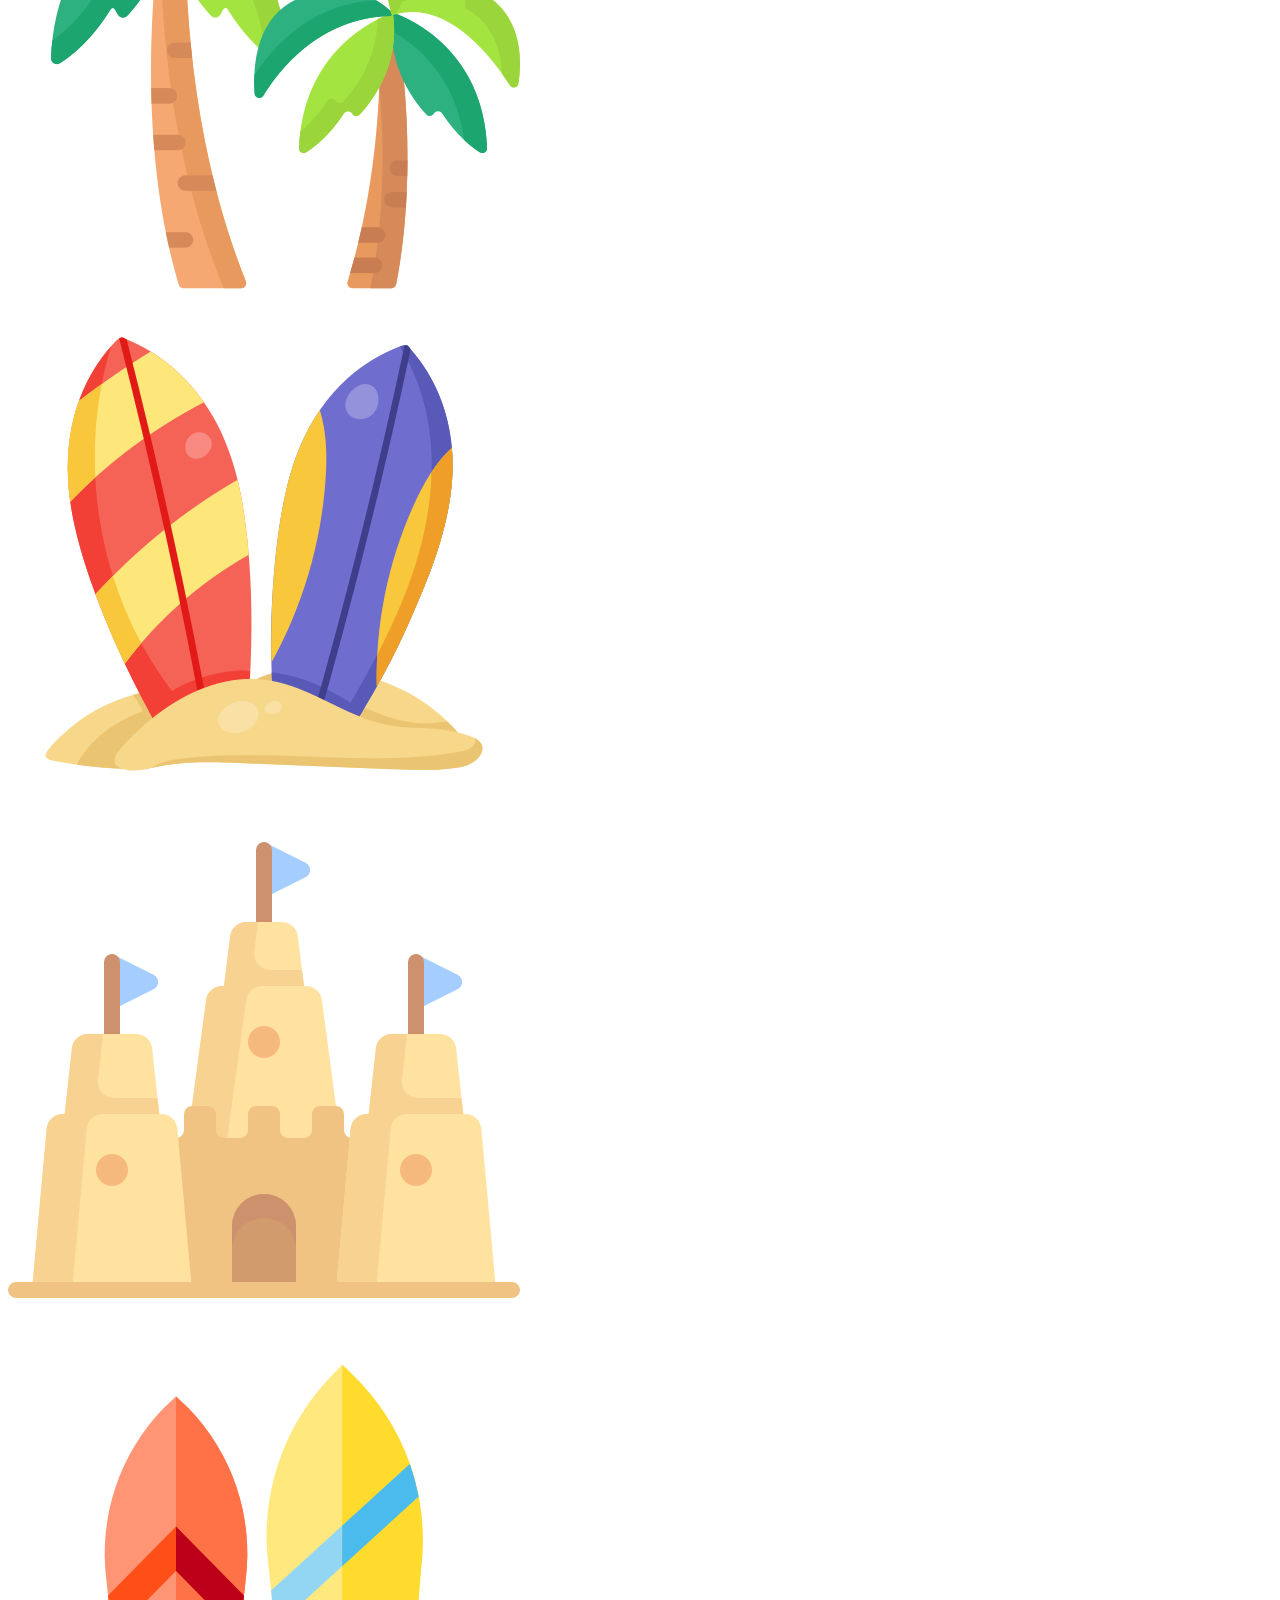
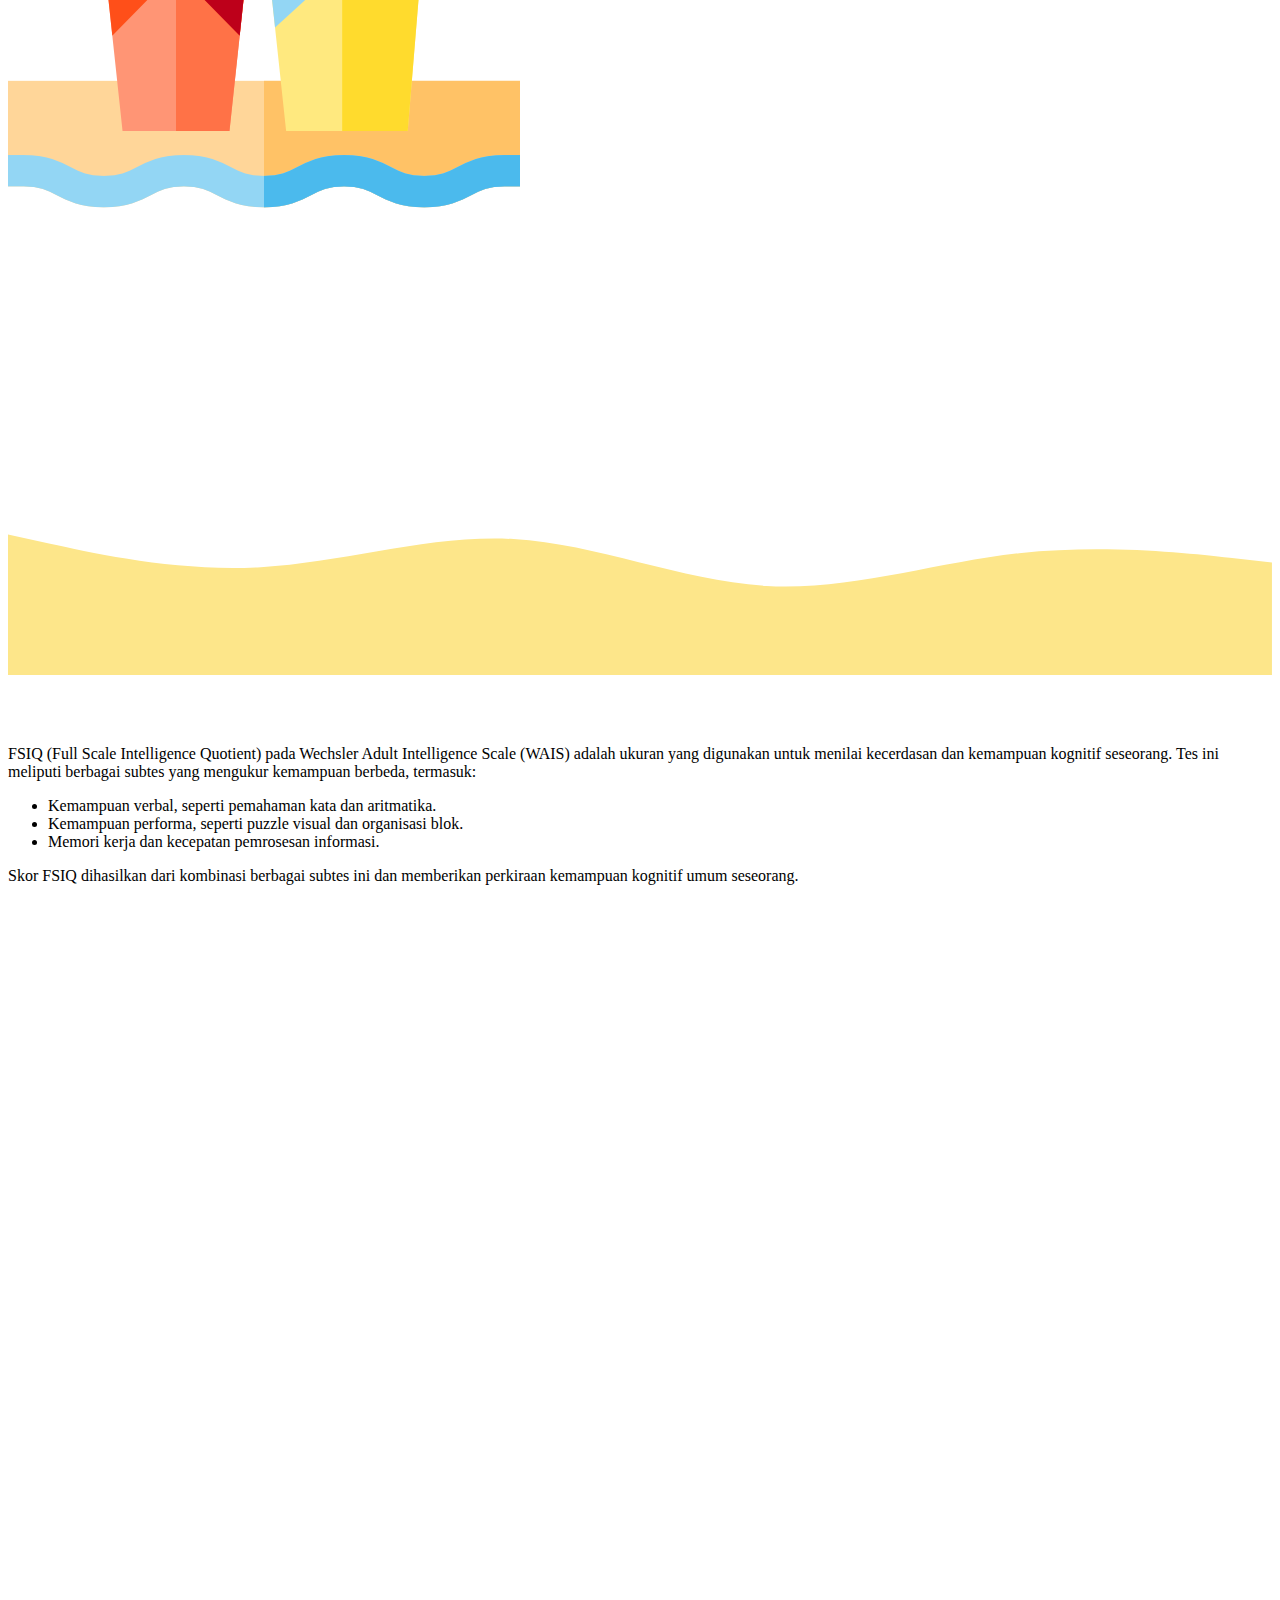
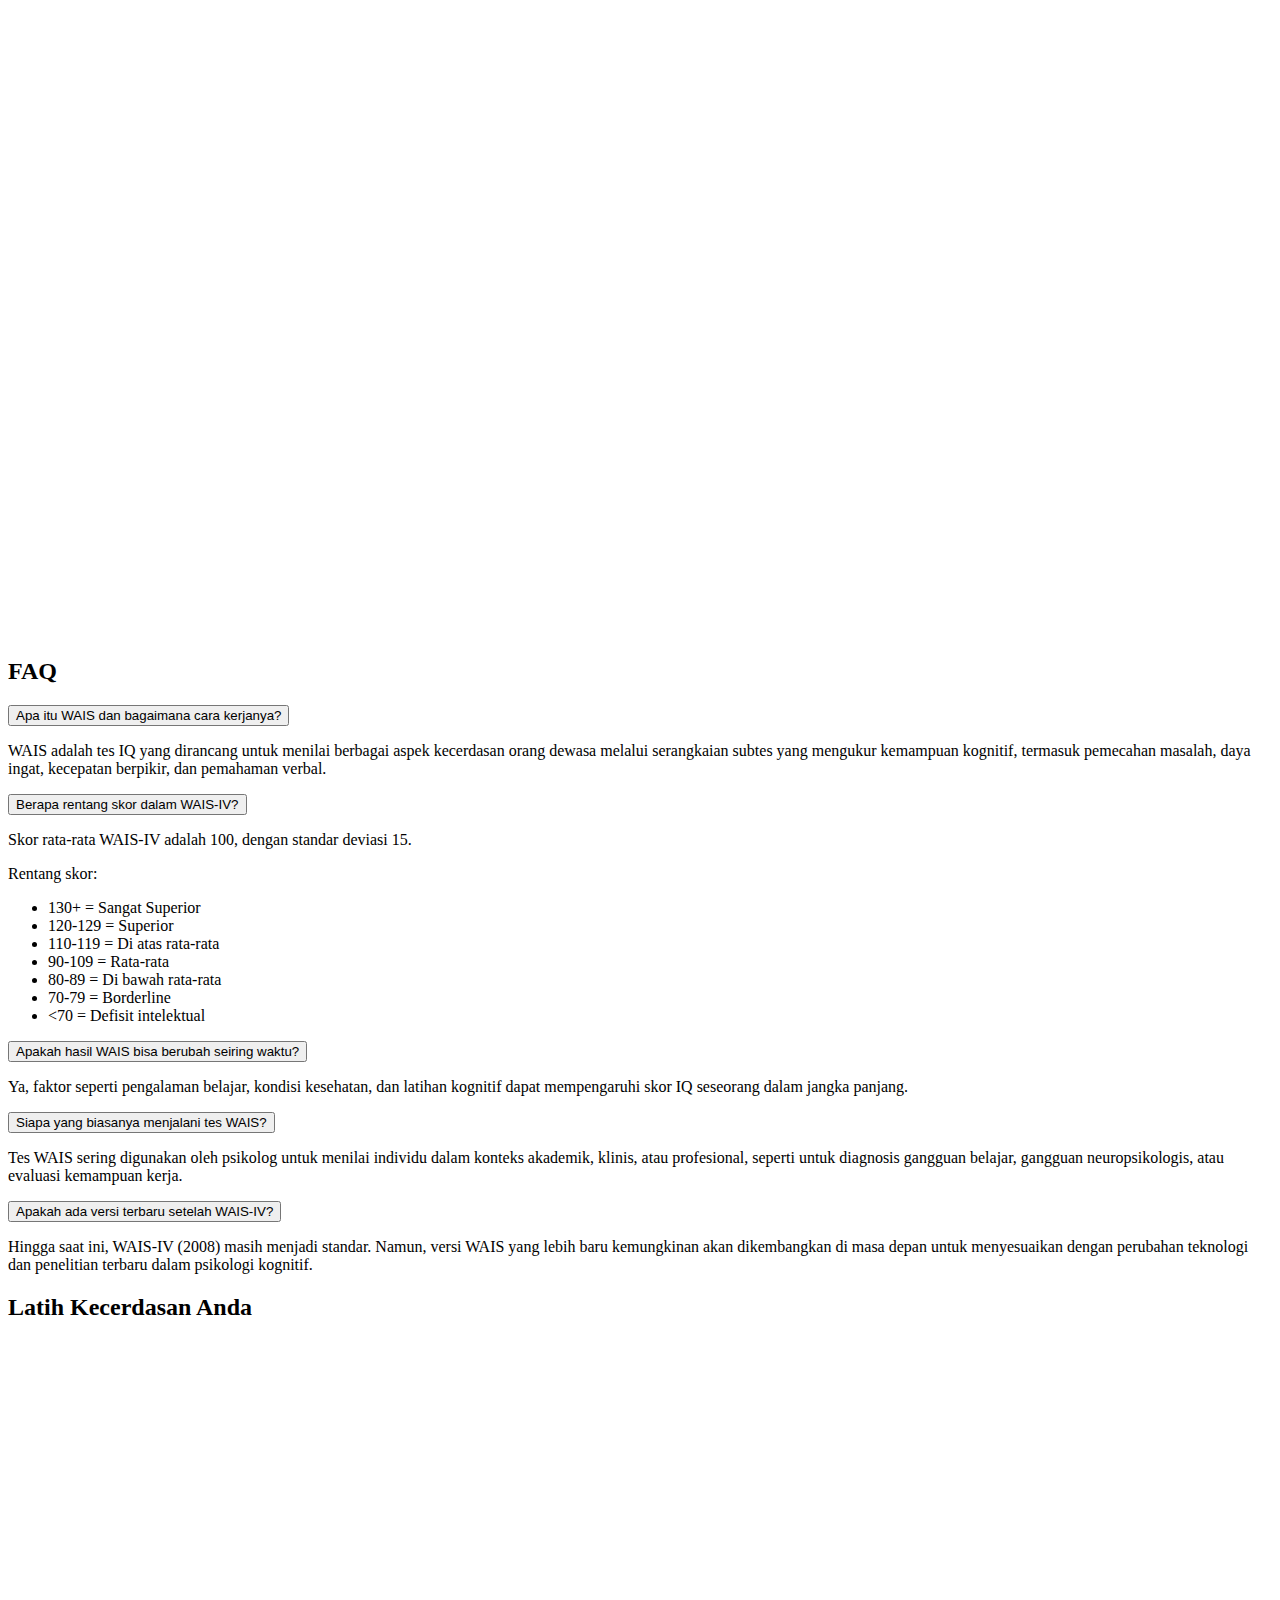
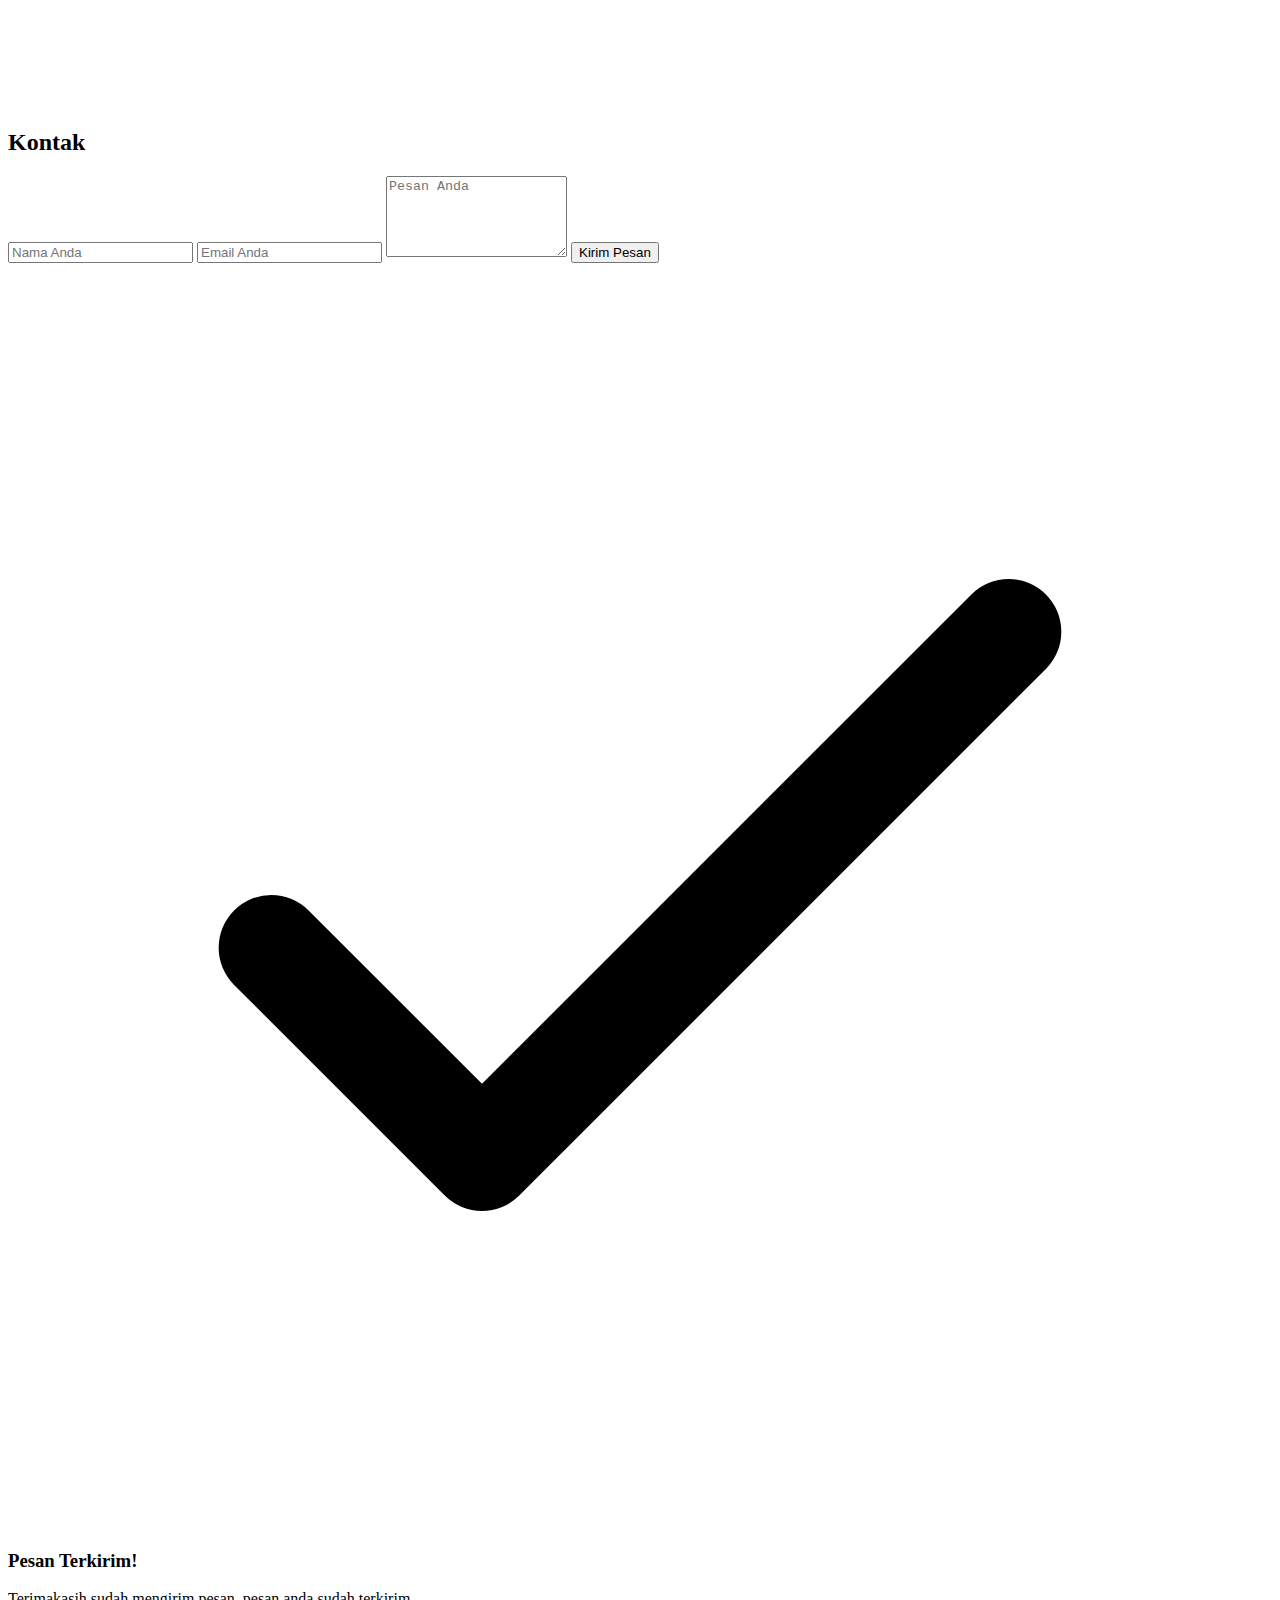
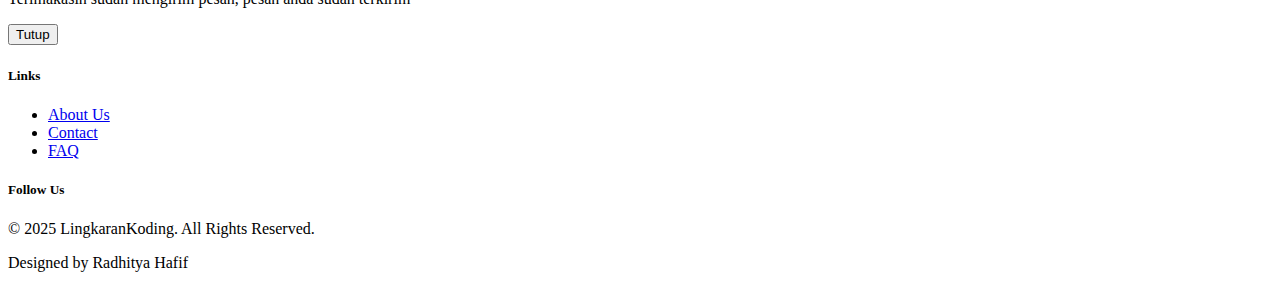
==== commit 0aaa2b71: "Update index.html" ====
--- a/index.html
+++ b/index.html
@@ -267,7 +267,7 @@
             <div class="flex flex-col items-center text-center">
     <!-- About Text Content -->
     <div class="w-full md:w-3/4 lg:w-1/2 px-4">
-        <br><br><br>
+        <h2 class="text-3xl font-bold text-center mb-12" data-aos="fade-up">Tentang FSIQ</h2>
         <p class="text-lg text-gray-600">
             FSIQ (Full Scale Intelligence Quotient) pada Wechsler Adult Intelligence Scale (WAIS) adalah ukuran yang digunakan untuk menilai kecerdasan dan kemampuan kognitif seseorang. Tes ini meliputi berbagai subtes yang mengukur kemampuan berbeda, termasuk:
         </p>
